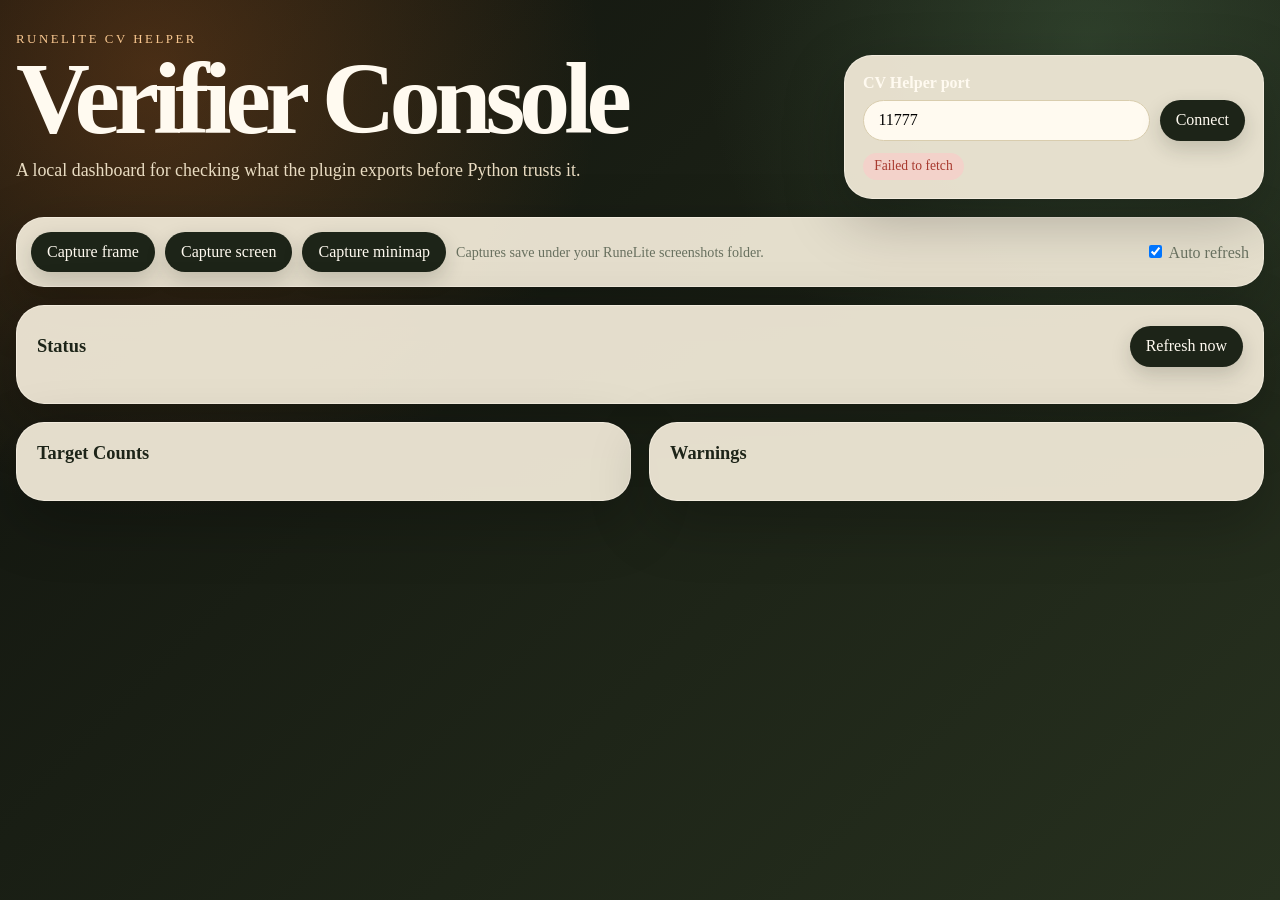
==== tools/cv-helper-verifier/index.html @ 2d1bf14a "Add CV Helper plugin and verifier checkpoint" ====
<!doctype html>
<html lang="en">
<head>
	<meta charset="utf-8">
	<meta name="viewport" content="width=device-width, initial-scale=1">
	<title>CV Helper Verifier</title>
	<link rel="stylesheet" href="./styles.css">
</head>
<body>
	<main class="shell">
		<section class="hero">
			<div>
				<p class="eyebrow">RuneLite CV Helper</p>
				<h1>Verifier Console</h1>
				<p class="lede">A local dashboard for checking what the plugin exports before Python trusts it.</p>
			</div>
			<form id="connection-form" class="connection">
				<label for="port">CV Helper port</label>
				<div class="port-row">
					<input id="port" name="port" inputmode="numeric" value="11777" autocomplete="off">
					<button type="submit">Connect</button>
				</div>
				<p id="connection-status" class="status-pill">Idle</p>
			</form>
		</section>

		<section class="actions">
			<button data-capture="/capture">Capture frame</button>
			<button data-capture="/capture/screen">Capture screen</button>
			<button data-capture="/capture/minimap">Capture minimap</button>
			<span id="capture-status" class="capture-status">Captures save under your RuneLite screenshots folder.</span>
			<label class="auto-refresh">
				<input id="auto-refresh" type="checkbox" checked>
				Auto refresh
			</label>
		</section>

		<section class="grid">
			<article class="card span-2">
				<header>
					<h2>Status</h2>
					<button id="refresh-now">Refresh now</button>
				</header>
				<div id="status-grid" class="stat-grid"></div>
			</article>

			<article class="card">
				<header>
					<h2>Target Counts</h2>
				</header>
				<div id="count-grid" class="count-grid"></div>
			</article>

			<article class="card">
				<header>
					<h2>Warnings</h2>
				</header>
				<ul id="warnings" class="warnings"></ul>
			</article>
		</section>

		<section class="capture-grid" id="capture-grid"></section>

		<section id="surfaces" class="surfaces"></section>
	</main>

	<script src="./app.js"></script>
</body>
</html>
---- tools/cv-helper-verifier/styles.css ----
:root {
	--bg: #10120d;
	--panel: #f2ead8;
	--panel-2: #fffaf0;
	--ink: #1d2418;
	--muted: #68705f;
	--line: #d9cdae;
	--accent: #d86f27;
	--accent-2: #527853;
	--danger: #a83a2f;
	--shadow: 0 20px 60px rgba(0, 0, 0, .25);
}

* {
	box-sizing: border-box;
}

body {
	margin: 0;
	min-height: 100vh;
	background:
		radial-gradient(circle at 12% 8%, rgba(216, 111, 39, .28), transparent 28rem),
		radial-gradient(circle at 85% 5%, rgba(82, 120, 83, .35), transparent 24rem),
		linear-gradient(135deg, #10120d 0%, #27311f 100%);
	color: var(--ink);
	font-family: Georgia, "Times New Roman", serif;
}

button,
input {
	font: inherit;
}

button {
	border: 0;
	border-radius: 999px;
	padding: .7rem 1rem;
	background: var(--ink);
	color: var(--panel-2);
	cursor: pointer;
	box-shadow: 0 8px 20px rgba(29, 36, 24, .18);
}

button:hover {
	background: var(--accent);
}

.shell {
	width: min(1440px, calc(100% - 32px));
	margin: 0 auto;
	padding: 32px 0 56px;
}

.hero {
	display: grid;
	grid-template-columns: 1fr minmax(280px, 420px);
	gap: 24px;
	align-items: end;
	margin-bottom: 18px;
	color: var(--panel-2);
}

.eyebrow {
	margin: 0 0 8px;
	letter-spacing: .2em;
	text-transform: uppercase;
	color: #f8c790;
	font-size: .8rem;
}

h1 {
	margin: 0;
	font-size: clamp(3rem, 8vw, 7rem);
	line-height: .85;
	letter-spacing: -.06em;
}

h2 {
	margin: 0;
	font-size: 1.15rem;
}

.lede {
	max-width: 680px;
	color: #e9dcc2;
	font-size: 1.12rem;
}

.connection,
.actions,
.card,
.surface {
	background: rgba(242, 234, 216, .94);
	border: 1px solid rgba(255, 250, 240, .5);
	border-radius: 28px;
	box-shadow: var(--shadow);
}

.connection {
	padding: 18px;
}

.connection label {
	display: block;
	margin-bottom: 8px;
	font-weight: 700;
}

.port-row {
	display: grid;
	grid-template-columns: 1fr auto;
	gap: 10px;
}

.port-row input {
	width: 100%;
	border: 1px solid var(--line);
	border-radius: 999px;
	padding: .65rem .9rem;
	background: var(--panel-2);
}

.status-pill {
	display: inline-block;
	margin: 12px 0 0;
	padding: .35rem .7rem;
	border-radius: 999px;
	background: #e3d5b8;
	color: var(--muted);
	font-size: .85rem;
}

.status-pill.ok {
	background: #dce9cc;
	color: #2f5e31;
}

.status-pill.bad {
	background: #f3d2ca;
	color: var(--danger);
}

.actions {
	display: flex;
	flex-wrap: wrap;
	gap: 10px;
	align-items: center;
	padding: 14px;
	margin-bottom: 18px;
}

.auto-refresh {
	margin-left: auto;
	color: var(--muted);
}

.capture-status {
	display: flex;
	flex-wrap: wrap;
	gap: 8px 14px;
	color: var(--muted);
	font-size: .88rem;
	overflow-wrap: anywhere;
}

.capture-status span {
	padding: .35rem .55rem;
	border-radius: 999px;
	background: var(--panel-2);
	border: 1px solid var(--line);
}

.grid {
	display: grid;
	grid-template-columns: 1fr 1fr;
	gap: 18px;
	margin-bottom: 18px;
}

.capture-grid {
	display: grid;
	grid-template-columns: repeat(auto-fit, minmax(280px, 1fr));
	gap: 18px;
	margin-bottom: 18px;
}

.capture-preview {
	background: rgba(242, 234, 216, .94);
	border: 1px solid rgba(255, 250, 240, .5);
	border-radius: 28px;
	box-shadow: var(--shadow);
	overflow: hidden;
}

.capture-preview header {
	display: flex;
	justify-content: space-between;
	gap: 12px;
	align-items: center;
	padding: 16px 18px 10px;
}

.capture-preview img {
	display: block;
	width: 100%;
	max-height: 420px;
	object-fit: contain;
	background: #1b2117;
	border-block: 1px solid var(--line);
}

.capture-preview p {
	margin: 0;
	padding: 12px 18px 16px;
	color: var(--muted);
	font-size: .82rem;
	overflow-wrap: anywhere;
}

.span-2 {
	grid-column: span 2;
}

.card {
	padding: 20px;
}

.card header,
.surface header {
	display: flex;
	justify-content: space-between;
	gap: 12px;
	align-items: center;
	margin-bottom: 16px;
}

.stat-grid,
.count-grid {
	display: grid;
	grid-template-columns: repeat(auto-fit, minmax(160px, 1fr));
	gap: 10px;
}

.stat,
.count {
	padding: 12px;
	border: 1px solid var(--line);
	border-radius: 18px;
	background: var(--panel-2);
}

.stat span,
.count span {
	display: block;
	color: var(--muted);
	font-size: .78rem;
	text-transform: uppercase;
	letter-spacing: .08em;
}

.stat strong,
.count strong {
	display: block;
	margin-top: 4px;
	font-size: 1.1rem;
	overflow-wrap: anywhere;
}

.surfaces {
	display: grid;
	gap: 18px;
}

.surface {
	overflow: hidden;
}

.surface header {
	padding: 18px 20px 0;
}

.surface-title {
	display: flex;
	align-items: center;
	gap: 10px;
}

.badge {
	display: inline-flex;
	align-items: center;
	justify-content: center;
	min-width: 2.2rem;
	border-radius: 999px;
	padding: .2rem .55rem;
	background: var(--accent-2);
	color: white;
	font-size: .82rem;
}

.table-wrap {
	overflow: auto;
	max-height: 420px;
}

table {
	width: 100%;
	border-collapse: collapse;
	background: var(--panel-2);
}

th,
td {
	padding: 10px 12px;
	border-top: 1px solid var(--line);
	text-align: left;
	vertical-align: top;
	font-size: .9rem;
}

th {
	position: sticky;
	top: 0;
	background: #eadfca;
	z-index: 1;
	font-size: .78rem;
	text-transform: uppercase;
	letter-spacing: .08em;
}

tr.warn td {
	background: #fff0dd;
}

.warnings {
	margin: 0;
	padding-left: 20px;
	color: var(--danger);
}

.empty {
	padding: 0 20px 20px;
	color: var(--muted);
}

@media (max-width: 860px) {
	.hero,
	.grid {
		grid-template-columns: 1fr;
	}

	.span-2 {
		grid-column: auto;
	}
}
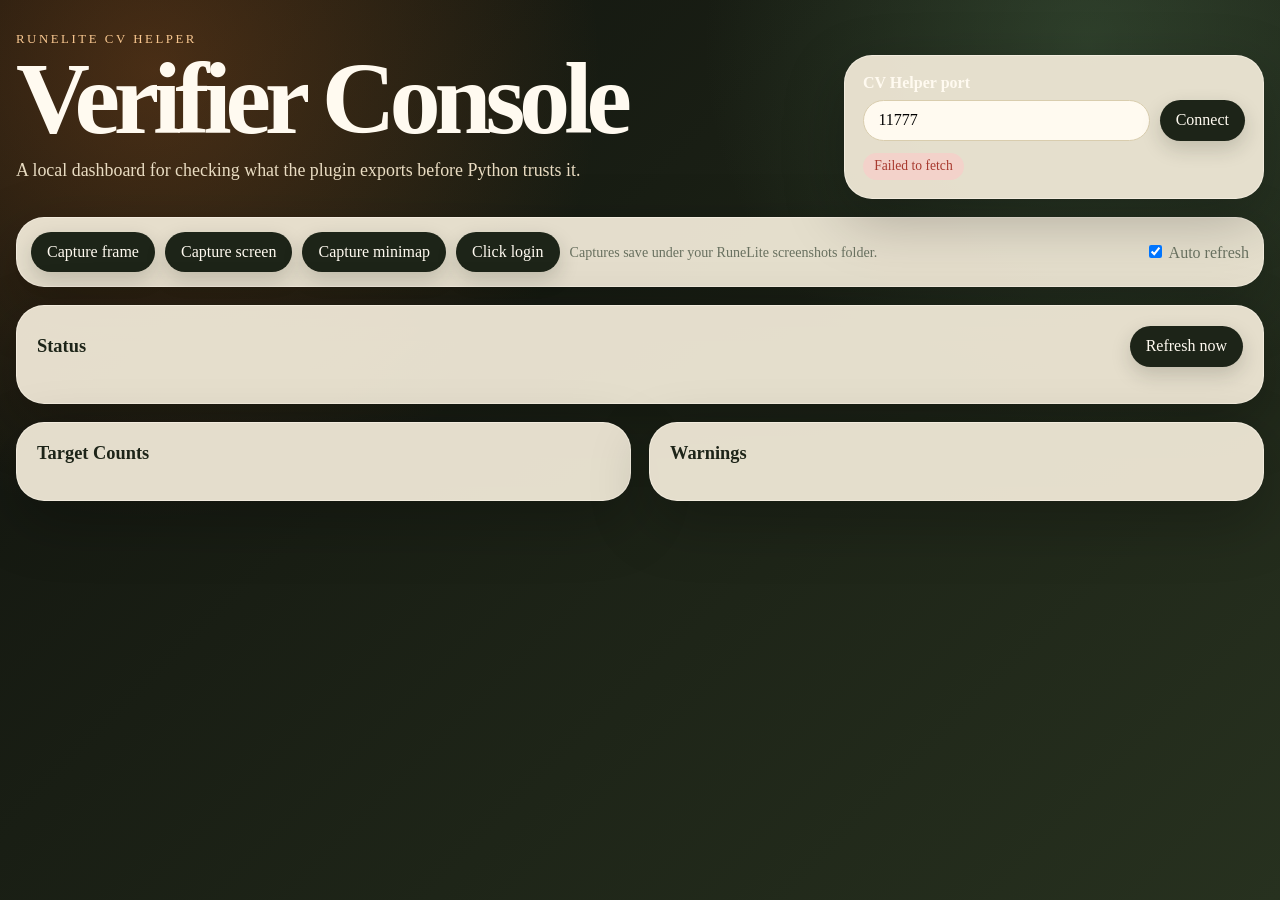
==== commit 1857bf53: "Stabilize CV Helper panel actions" ====
--- a/tools/cv-helper-verifier/index.html
+++ b/tools/cv-helper-verifier/index.html
@@ -28,6 +28,7 @@
 			<button data-capture="/capture">Capture frame</button>
 			<button data-capture="/capture/screen">Capture screen</button>
 			<button data-capture="/capture/minimap">Capture minimap</button>
+			<button id="click-login" type="button">Click login</button>
 			<span id="capture-status" class="capture-status">Captures save under your RuneLite screenshots folder.</span>
 			<label class="auto-refresh">
 				<input id="auto-refresh" type="checkbox" checked>
@@ -61,6 +62,8 @@
 
 		<section class="capture-grid" id="capture-grid"></section>
 
+		<section id="entities" class="surfaces"></section>
+
 		<section id="surfaces" class="surfaces"></section>
 	</main>
 
--- a/tools/cv-helper-verifier/styles.css
+++ b/tools/cv-helper-verifier/styles.css
@@ -241,6 +241,27 @@
 	gap: 10px;
 }
 
+.stat-grid {
+	align-items: stretch;
+}
+
+.status-group {
+	padding: 14px;
+	border: 1px solid var(--line);
+	border-radius: 22px;
+	background: rgba(255, 251, 240, .48);
+}
+
+.status-group h3 {
+	margin: 0 0 10px;
+	font-size: 1rem;
+	text-transform: lowercase;
+}
+
+.status-group-grid {
+	grid-template-columns: repeat(auto-fit, minmax(140px, 1fr));
+}
+
 .stat,
 .count {
 	padding: 12px;
@@ -300,6 +321,22 @@
 .table-wrap {
 	overflow: auto;
 	max-height: 420px;
+}
+
+.entity-nearest {
+	display: flex;
+	flex-wrap: wrap;
+	gap: 8px 12px;
+	margin: 0 20px 16px;
+	padding: 10px 12px;
+	border: 1px solid var(--line);
+	border-radius: 16px;
+	background: var(--panel-2);
+	color: var(--muted);
+}
+
+.entity-nearest strong {
+	color: var(--ink);
 }
 
 table {
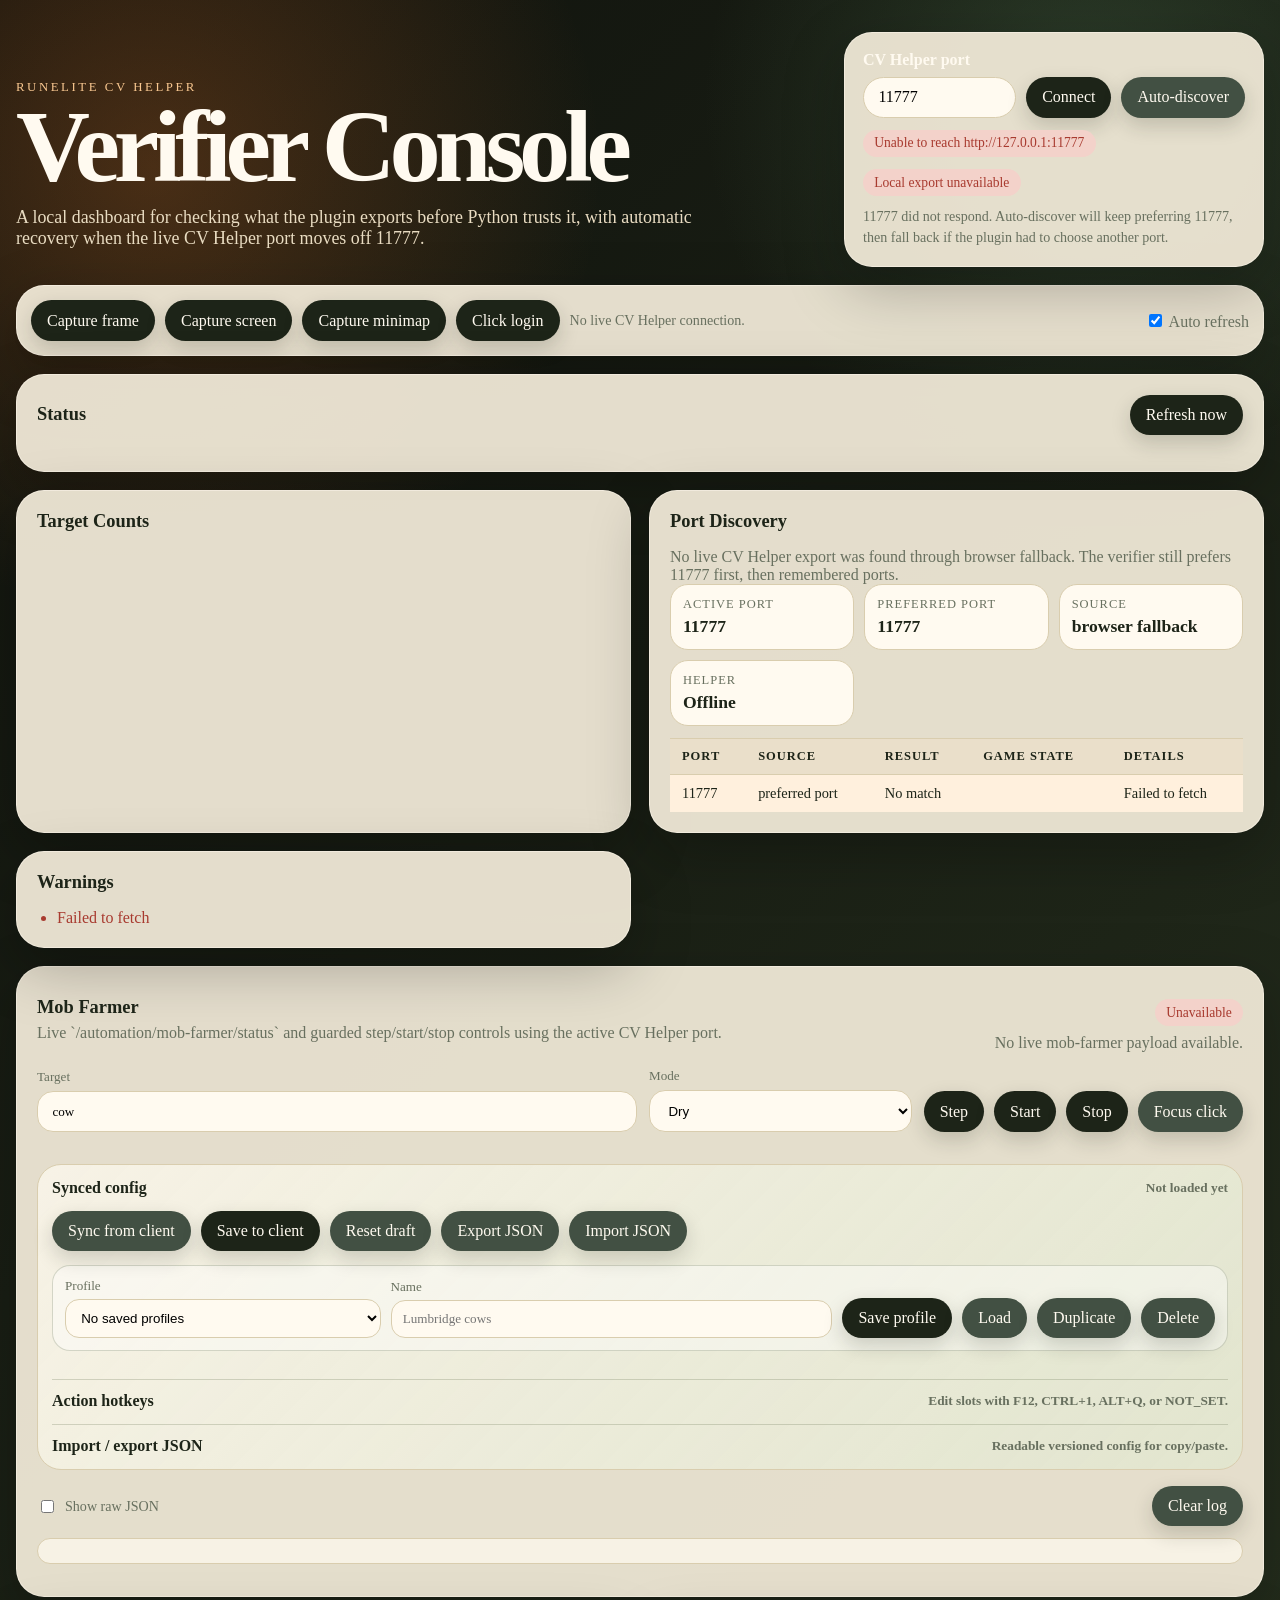
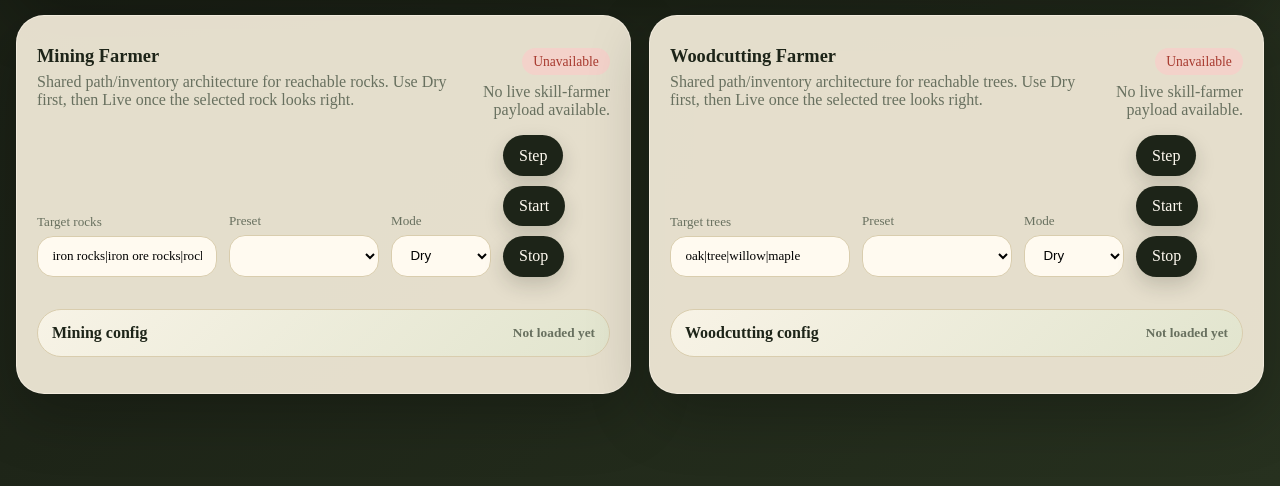
==== commit 17538eb7: "Fix browser config form sync + add missing plugin panel fields THREE FOCUSED FIXES: 1. Browser confi" ====
--- a/tools/cv-helper-verifier/index.html
+++ b/tools/cv-helper-verifier/index.html
@@ -12,15 +12,18 @@
 			<div>
 				<p class="eyebrow">RuneLite CV Helper</p>
 				<h1>Verifier Console</h1>
-				<p class="lede">A local dashboard for checking what the plugin exports before Python trusts it.</p>
+				<p class="lede">A local dashboard for checking what the plugin exports before Python trusts it, with automatic recovery when the live CV Helper port moves off 11777.</p>
 			</div>
 			<form id="connection-form" class="connection">
 				<label for="port">CV Helper port</label>
 				<div class="port-row">
 					<input id="port" name="port" inputmode="numeric" value="11777" autocomplete="off">
 					<button type="submit">Connect</button>
+					<button id="auto-discover" type="button" class="secondary">Auto-discover</button>
 				</div>
 				<p id="connection-status" class="status-pill">Idle</p>
+				<p id="runtime-status" class="status-pill neutral">Waiting for /status</p>
+				<p id="connection-hint" class="connection-hint">The verifier starts from the fixed preferred port and falls back when the live export moves.</p>
 			</form>
 		</section>
 
@@ -54,9 +57,210 @@
 
 			<article class="card">
 				<header>
+					<h2>Port Discovery</h2>
+				</header>
+				<p id="discovery-summary" class="section-lede">The verifier starts at 11777 and falls back if that port is stale.</p>
+				<div id="discovery-grid" class="stat-grid"></div>
+				<div id="discovery-attempts"></div>
+			</article>
+
+			<article class="card">
+				<header>
 					<h2>Warnings</h2>
 				</header>
 				<ul id="warnings" class="warnings"></ul>
+			</article>
+		</section>
+
+		<section class="card mob-farmer-card">
+			<header class="mob-farmer-header">
+				<div>
+					<h2>Mob Farmer</h2>
+					<p class="section-lede">Live `/automation/mob-farmer/status` and guarded step/start/stop controls using the active CV Helper port.</p>
+				</div>
+				<div class="mob-farmer-summary">
+					<span id="mob-farmer-state" class="status-pill">Idle</span>
+					<span id="mob-farmer-decision" class="mob-farmer-decision">No decision yet.</span>
+				</div>
+			</header>
+			<div class="mob-farmer-controls">
+				<label>
+					<span>Target</span>
+					<input id="mob-farmer-target" value="cow" autocomplete="off">
+				</label>
+				<label>
+					<span>Mode</span>
+					<select id="mob-farmer-mode">
+						<option value="false" selected>Dry</option>
+						<option value="true">Live</option>
+					</select>
+				</label>
+				<div class="mob-farmer-buttons">
+					<button id="mob-farmer-step" type="button">Step</button>
+					<button id="mob-farmer-start" type="button">Start</button>
+					<button id="mob-farmer-stop" type="button">Stop</button>
+					<button id="mob-farmer-focus-click" type="button" class="secondary">Focus click</button>
+				</div>
+			</div>
+			<div id="mob-farmer-status-grid" class="stat-grid mob-farmer-grid"></div>
+			<details class="mob-farmer-config-panel" open>
+				<summary>
+					<span>Synced config</span>
+					<small id="mob-farmer-config-status">Not loaded yet</small>
+				</summary>
+				<div class="mob-farmer-config-actions">
+					<button id="mob-farmer-load-config" type="button" class="secondary">Sync from client</button>
+					<button id="mob-farmer-save-config" type="button">Save to client</button>
+					<button id="mob-farmer-reset-draft" type="button" class="secondary">Reset draft</button>
+					<button id="mob-farmer-export-config" type="button" class="secondary">Export JSON</button>
+					<button id="mob-farmer-import-config" type="button" class="secondary">Import JSON</button>
+				</div>
+				<div class="profile-bar">
+					<label>
+						<span>Profile</span>
+						<select id="mob-farmer-profile-select"></select>
+					</label>
+					<label>
+						<span>Name</span>
+						<input id="mob-farmer-profile-name" placeholder="Lumbridge cows">
+					</label>
+					<button id="mob-farmer-profile-save" type="button">Save profile</button>
+					<button id="mob-farmer-profile-load" type="button" class="secondary">Load</button>
+					<button id="mob-farmer-profile-duplicate" type="button" class="secondary">Duplicate</button>
+					<button id="mob-farmer-profile-delete" type="button" class="secondary">Delete</button>
+				</div>
+				<div id="mob-farmer-config-errors" class="config-errors"></div>
+				<div id="mob-farmer-config-form" class="config-grid"></div>
+				<details class="mob-farmer-hotkeys">
+					<summary>
+						<span>Action hotkeys</span>
+						<small>Edit slots with F12, CTRL+1, ALT+Q, or NOT_SET.</small>
+					</summary>
+					<div id="mob-farmer-action-slots" class="action-slot-grid"></div>
+				</details>
+				<details class="mob-farmer-import-export">
+					<summary>
+						<span>Import / export JSON</span>
+						<small>Readable versioned config for copy/paste.</small>
+					</summary>
+					<textarea id="mob-farmer-config-json" spellcheck="false" placeholder="Exported config JSON appears here. Paste JSON here, then Import JSON."></textarea>
+				</details>
+			</details>
+			<div class="mob-farmer-toolbar">
+				<label class="mob-farmer-toggle">
+					<input id="mob-farmer-raw-toggle" type="checkbox">
+					Show raw JSON
+				</label>
+				<button id="mob-farmer-clear-log" type="button" class="secondary">Clear log</button>
+			</div>
+			<div id="mob-farmer-log" class="mob-farmer-log"></div>
+			<pre id="mob-farmer-raw" class="mob-farmer-raw" hidden></pre>
+			<div id="mob-farmer-details" class="mob-farmer-details"></div>
+		</section>
+
+		<section class="skill-farmer-grid">
+			<article class="card skill-farmer-card" data-skill="mining">
+				<header class="mob-farmer-header">
+					<div>
+						<h2>Mining Farmer</h2>
+						<p class="section-lede">Shared path/inventory architecture for reachable rocks. Use Dry first, then Live once the selected rock looks right.</p>
+					</div>
+					<div class="mob-farmer-summary">
+						<span id="mining-farmer-state" class="status-pill">Idle</span>
+						<span id="mining-farmer-decision" class="mob-farmer-decision">No decision yet.</span>
+					</div>
+				</header>
+				<div class="mob-farmer-controls skill-farmer-controls">
+					<label>
+						<span>Target rocks</span>
+						<input id="mining-farmer-target" value="iron rocks|iron ore rocks|rocks" autocomplete="off">
+					</label>
+					<label>
+						<span>Preset</span>
+						<select id="mining-farmer-preset"></select>
+					</label>
+					<label>
+						<span>Mode</span>
+						<select id="mining-farmer-mode">
+							<option value="false" selected>Dry</option>
+							<option value="true">Live</option>
+						</select>
+					</label>
+					<div class="mob-farmer-buttons">
+						<button id="mining-farmer-step" type="button">Step</button>
+						<button id="mining-farmer-start" type="button">Start</button>
+						<button id="mining-farmer-stop" type="button">Stop</button>
+					</div>
+				</div>
+				<div id="mining-farmer-status-grid" class="stat-grid mob-farmer-grid"></div>
+				<details class="mob-farmer-config-panel">
+					<summary>
+						<span>Mining config</span>
+						<small id="mining-farmer-config-status">Not loaded yet</small>
+					</summary>
+					<div class="mob-farmer-config-actions">
+						<button id="mining-farmer-load-config" type="button" class="secondary">Sync from client</button>
+						<button id="mining-farmer-save-config" type="button">Save to client</button>
+						<button id="mining-farmer-export-config" type="button" class="secondary">Export JSON</button>
+						<button id="mining-farmer-import-config" type="button" class="secondary">Import JSON</button>
+					</div>
+					<div id="mining-farmer-config-errors" class="config-errors"></div>
+					<div id="mining-farmer-config-form" class="config-grid"></div>
+					<textarea id="mining-farmer-config-json" spellcheck="false" placeholder="Mining farmer JSON import/export appears here."></textarea>
+				</details>
+				<div id="mining-farmer-details" class="mob-farmer-details"></div>
+			</article>
+
+			<article class="card skill-farmer-card" data-skill="woodcutting">
+				<header class="mob-farmer-header">
+					<div>
+						<h2>Woodcutting Farmer</h2>
+						<p class="section-lede">Shared path/inventory architecture for reachable trees. Use Dry first, then Live once the selected tree looks right.</p>
+					</div>
+					<div class="mob-farmer-summary">
+						<span id="woodcutting-farmer-state" class="status-pill">Idle</span>
+						<span id="woodcutting-farmer-decision" class="mob-farmer-decision">No decision yet.</span>
+					</div>
+				</header>
+				<div class="mob-farmer-controls skill-farmer-controls">
+					<label>
+						<span>Target trees</span>
+						<input id="woodcutting-farmer-target" value="oak|tree|willow|maple" autocomplete="off">
+					</label>
+					<label>
+						<span>Preset</span>
+						<select id="woodcutting-farmer-preset"></select>
+					</label>
+					<label>
+						<span>Mode</span>
+						<select id="woodcutting-farmer-mode">
+							<option value="false" selected>Dry</option>
+							<option value="true">Live</option>
+						</select>
+					</label>
+					<div class="mob-farmer-buttons">
+						<button id="woodcutting-farmer-step" type="button">Step</button>
+						<button id="woodcutting-farmer-start" type="button">Start</button>
+						<button id="woodcutting-farmer-stop" type="button">Stop</button>
+					</div>
+				</div>
+				<div id="woodcutting-farmer-status-grid" class="stat-grid mob-farmer-grid"></div>
+				<details class="mob-farmer-config-panel">
+					<summary>
+						<span>Woodcutting config</span>
+						<small id="woodcutting-farmer-config-status">Not loaded yet</small>
+					</summary>
+					<div class="mob-farmer-config-actions">
+						<button id="woodcutting-farmer-load-config" type="button" class="secondary">Sync from client</button>
+						<button id="woodcutting-farmer-save-config" type="button">Save to client</button>
+						<button id="woodcutting-farmer-export-config" type="button" class="secondary">Export JSON</button>
+						<button id="woodcutting-farmer-import-config" type="button" class="secondary">Import JSON</button>
+					</div>
+					<div id="woodcutting-farmer-config-errors" class="config-errors"></div>
+					<div id="woodcutting-farmer-config-form" class="config-grid"></div>
+					<textarea id="woodcutting-farmer-config-json" spellcheck="false" placeholder="Woodcutting farmer JSON import/export appears here."></textarea>
+				</details>
+				<div id="woodcutting-farmer-details" class="mob-farmer-details"></div>
 			</article>
 		</section>
 
--- a/tools/cv-helper-verifier/styles.css
+++ b/tools/cv-helper-verifier/styles.css
@@ -108,7 +108,7 @@
 
 .port-row {
 	display: grid;
-	grid-template-columns: 1fr auto;
+	grid-template-columns: 1fr auto auto;
 	gap: 10px;
 }
 
@@ -135,9 +135,26 @@
 	color: #2f5e31;
 }
 
+.status-pill.warn {
+	background: #f5e7bc;
+	color: #8a5c16;
+}
+
+.status-pill.neutral {
+	background: #e3d5b8;
+	color: var(--muted);
+}
+
 .status-pill.bad {
 	background: #f3d2ca;
 	color: var(--danger);
+}
+
+.connection-hint {
+	margin: 10px 0 0;
+	color: var(--muted);
+	font-size: .88rem;
+	line-height: 1.5;
 }
 
 .actions {
@@ -294,6 +311,403 @@
 
 .surface {
 	overflow: hidden;
+}
+
+.mob-farmer-card {
+	margin-bottom: 18px;
+}
+
+.skill-farmer-grid {
+	display: grid;
+	grid-template-columns: repeat(auto-fit, minmax(360px, 1fr));
+	gap: 18px;
+	margin-bottom: 18px;
+}
+
+.skill-farmer-card {
+	overflow: hidden;
+}
+
+#discovery-grid {
+	margin-bottom: 12px;
+}
+
+#discovery-attempts .table-wrap {
+	max-height: 280px;
+}
+
+.mob-farmer-header {
+	display: flex;
+	justify-content: space-between;
+	gap: 18px;
+	align-items: flex-start;
+	margin-bottom: 16px;
+}
+
+.section-lede {
+	margin: 6px 0 0;
+	color: var(--muted);
+}
+
+.mob-farmer-summary {
+	display: flex;
+	flex-direction: column;
+	align-items: flex-end;
+	gap: 8px;
+}
+
+.mob-farmer-decision {
+	max-width: 44rem;
+	color: var(--muted);
+	text-align: right;
+}
+
+.mob-farmer-controls {
+	display: grid;
+	grid-template-columns: minmax(180px, 1.6fr) minmax(140px, .7fr) auto;
+	gap: 12px;
+	align-items: end;
+	margin-bottom: 16px;
+}
+
+.skill-farmer-controls {
+	grid-template-columns: minmax(180px, 1.4fr) minmax(150px, 1fr) minmax(100px, .6fr) auto;
+}
+
+.mob-farmer-controls label {
+	display: grid;
+	gap: 6px;
+	font-size: .82rem;
+	color: var(--muted);
+}
+
+.mob-farmer-controls input,
+.mob-farmer-controls select {
+	width: 100%;
+	border: 1px solid var(--line);
+	border-radius: 16px;
+	padding: .7rem .9rem;
+	background: var(--panel-2);
+}
+
+.mob-farmer-buttons {
+	display: flex;
+	flex-wrap: wrap;
+	gap: 10px;
+}
+
+.mob-farmer-grid {
+	margin-bottom: 16px;
+}
+
+.mob-farmer-config-panel {
+	margin: 0 0 16px;
+	padding: 14px;
+	border: 1px solid var(--line);
+	border-radius: 24px;
+	background: linear-gradient(135deg, rgba(255, 251, 240, .72), rgba(223, 234, 208, .56));
+}
+
+.mob-farmer-config-panel summary,
+.mob-farmer-hotkeys summary,
+.mob-farmer-import-export summary {
+	display: flex;
+	align-items: center;
+	justify-content: space-between;
+	gap: 12px;
+	cursor: pointer;
+	color: var(--ink);
+	font-weight: 800;
+}
+
+.mob-farmer-config-panel summary small,
+.mob-farmer-hotkeys summary small,
+.mob-farmer-import-export summary small {
+	color: var(--muted);
+	font-weight: 600;
+}
+
+.mob-farmer-config-actions {
+	display: flex;
+	flex-wrap: wrap;
+	gap: 10px;
+	margin: 14px 0;
+}
+
+.profile-bar {
+	display: grid;
+	grid-template-columns: minmax(160px, 1fr) minmax(180px, 1.4fr) repeat(4, auto);
+	gap: 10px;
+	align-items: end;
+	margin: 0 0 14px;
+	padding: 12px;
+	border: 1px solid rgba(112, 122, 92, .28);
+	border-radius: 18px;
+	background: rgba(255, 255, 255, .42);
+}
+
+.profile-bar label {
+	display: grid;
+	gap: 5px;
+	color: var(--muted);
+	font-size: .82rem;
+}
+
+.profile-bar input,
+.profile-bar select {
+	width: 100%;
+	border: 1px solid var(--line);
+	border-radius: 14px;
+	padding: .62rem .7rem;
+	background: var(--panel-2);
+}
+
+.config-errors {
+	display: none;
+	margin: 0 0 12px;
+	padding: 10px 12px;
+	border: 1px solid #c25743;
+	border-radius: 16px;
+	background: #fff0ec;
+	color: #8c2c1d;
+	font-size: .88rem;
+}
+
+.config-errors.visible {
+	display: block;
+}
+
+.config-grid {
+	display: grid;
+	grid-template-columns: repeat(auto-fit, minmax(220px, 1fr));
+	gap: 12px;
+}
+
+.config-field {
+	display: grid;
+	gap: 6px;
+	padding: 10px;
+	border: 1px solid rgba(112, 122, 92, .28);
+	border-radius: 18px;
+	background: rgba(255, 255, 255, .46);
+}
+
+.config-field label {
+	display: flex;
+	align-items: center;
+	justify-content: space-between;
+	gap: 8px;
+	color: var(--ink);
+	font-weight: 800;
+	font-size: .88rem;
+}
+
+.config-field small {
+	color: var(--muted);
+	line-height: 1.35;
+}
+
+.config-field input,
+.config-field select,
+.config-field textarea,
+.action-slot-card input,
+.action-slot-card select,
+.mob-farmer-import-export textarea,
+.skill-farmer-card textarea {
+	width: 100%;
+	border: 1px solid var(--line);
+	border-radius: 14px;
+	padding: .62rem .7rem;
+	background: var(--panel-2);
+	font: inherit;
+}
+
+.config-field textarea {
+	min-height: 84px;
+	resize: vertical;
+}
+
+.config-field.checkbox-field {
+	grid-template-columns: auto 1fr;
+	align-items: center;
+}
+
+.config-field.checkbox-field label,
+.config-field.checkbox-field small {
+	grid-column: 2;
+}
+
+.config-field.checkbox-field input {
+	grid-row: 1 / span 2;
+	width: auto;
+	transform: scale(1.15);
+}
+
+.mob-farmer-hotkeys,
+.mob-farmer-import-export {
+	margin-top: 14px;
+	padding-top: 12px;
+	border-top: 1px solid rgba(112, 122, 92, .28);
+}
+
+.action-slot-grid {
+	display: grid;
+	grid-template-columns: repeat(auto-fit, minmax(260px, 1fr));
+	gap: 12px;
+	margin-top: 12px;
+	max-height: 520px;
+	overflow: auto;
+	padding-right: 4px;
+}
+
+.action-slot-card {
+	display: grid;
+	gap: 8px;
+	padding: 12px;
+	border: 1px solid rgba(112, 122, 92, .28);
+	border-radius: 18px;
+	background: rgba(255, 255, 255, .5);
+}
+
+.action-slot-card header {
+	display: flex;
+	align-items: center;
+	justify-content: space-between;
+	gap: 8px;
+}
+
+.action-slot-card h4 {
+	margin: 0;
+	font-size: .92rem;
+}
+
+.action-slot-card .slot-row {
+	display: grid;
+	grid-template-columns: 92px 1fr;
+	align-items: center;
+	gap: 8px;
+	font-size: .82rem;
+	color: var(--muted);
+}
+
+.mob-farmer-import-export textarea,
+.skill-farmer-card textarea {
+	min-height: 220px;
+	margin-top: 12px;
+	font-family: "Cascadia Code", "SFMono-Regular", monospace;
+	font-size: .82rem;
+	resize: vertical;
+}
+
+.mob-farmer-toolbar {
+	display: flex;
+	flex-wrap: wrap;
+	gap: 12px;
+	align-items: center;
+	justify-content: space-between;
+	margin-bottom: 12px;
+}
+
+.mob-farmer-toggle {
+	display: inline-flex;
+	align-items: center;
+	gap: 8px;
+	color: var(--muted);
+	font-size: .88rem;
+}
+
+.secondary {
+	background: #425043;
+}
+
+.secondary:hover {
+	background: #627963;
+}
+
+.mob-farmer-log {
+	margin-bottom: 12px;
+	padding: 12px 14px;
+	border: 1px solid var(--line);
+	border-radius: 18px;
+	background: rgba(255, 251, 240, .7);
+}
+
+.mob-farmer-log .compact-list {
+	display: grid;
+	gap: 6px;
+}
+
+.mob-farmer-raw {
+	margin: 0 0 12px;
+	padding: 14px;
+	border-radius: 18px;
+	border: 1px solid var(--line);
+	background: #1b2117;
+	color: #e6efda;
+	max-height: 360px;
+	overflow: auto;
+	font-size: .82rem;
+	line-height: 1.45;
+}
+
+.mob-farmer-details {
+	display: grid;
+	grid-template-columns: repeat(auto-fit, minmax(240px, 1fr));
+	gap: 12px;
+}
+
+.mob-farmer-block {
+	padding: 14px;
+	border: 1px solid var(--line);
+	border-radius: 22px;
+	background: rgba(255, 251, 240, .48);
+}
+
+.mob-farmer-block.wide-block {
+	grid-column: 1 / -1;
+}
+
+.compact-table {
+	max-height: 360px;
+}
+
+.compact-table td,
+.compact-table th {
+	font-size: .78rem;
+	padding: 8px;
+}
+
+.mob-farmer-block header {
+	display: flex;
+	flex-direction: column;
+	align-items: flex-start;
+	gap: 2px;
+	margin-bottom: 10px;
+}
+
+.mob-farmer-block h3 {
+	margin: 0;
+	font-size: 1rem;
+	text-transform: lowercase;
+}
+
+.mob-farmer-block pre {
+	margin: 0;
+	white-space: pre-wrap;
+	word-break: break-word;
+	font: inherit;
+	color: var(--ink);
+}
+
+.compact-list {
+	margin: 0;
+	padding-left: 18px;
+	color: var(--ink);
+}
+
+.empty.compact {
+	padding: 0;
+	margin: 0;
 }
 
 .surface header {
@@ -368,6 +782,20 @@
 	background: #fff0dd;
 }
 
+.port-chip {
+	border: 1px solid var(--line);
+	border-radius: 999px;
+	padding: .32rem .62rem;
+	background: #eef5e4;
+	color: var(--ink);
+	font-weight: 800;
+	cursor: pointer;
+}
+
+.port-chip:hover {
+	background: #d9eac8;
+}
+
 .warnings {
 	margin: 0;
 	padding-left: 20px;
@@ -388,4 +816,28 @@
 	.span-2 {
 		grid-column: auto;
 	}
-}
+
+	.mob-farmer-header,
+	.mob-farmer-controls,
+	.skill-farmer-controls {
+		display: grid;
+		grid-template-columns: 1fr;
+	}
+
+	.mob-farmer-summary {
+		align-items: flex-start;
+	}
+
+	.mob-farmer-decision {
+		text-align: left;
+	}
+
+	.mob-farmer-toolbar {
+		align-items: flex-start;
+		justify-content: flex-start;
+	}
+
+	.profile-bar {
+		grid-template-columns: 1fr;
+	}
+}
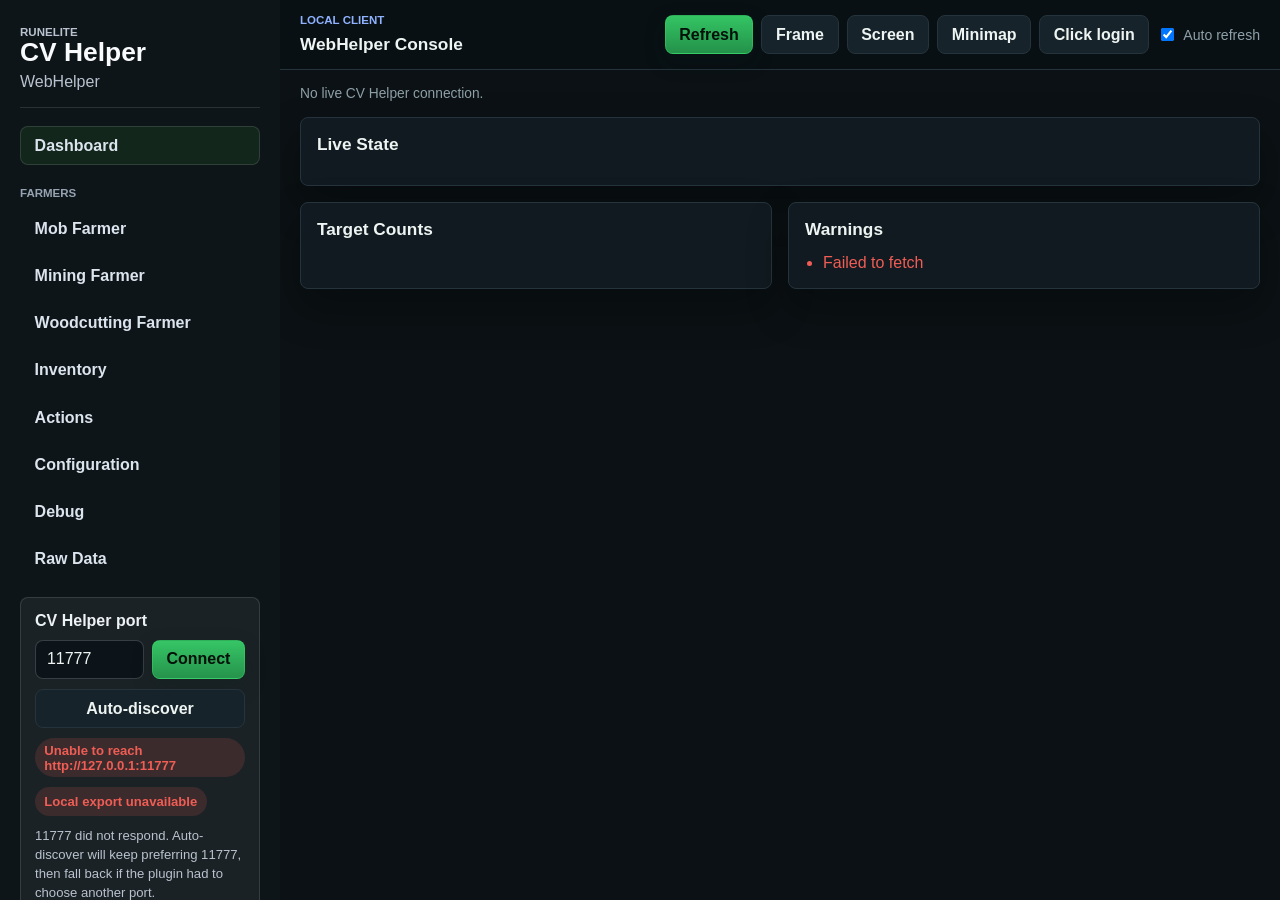
==== commit 44162860: "Update CV Helper plugin and verifier with latest features - CvHelperConfig: Add mob-farmer, mining, " ====
--- a/tools/cv-helper-verifier/index.html
+++ b/tools/cv-helper-verifier/index.html
@@ -3,273 +3,344 @@
 <head>
 	<meta charset="utf-8">
 	<meta name="viewport" content="width=device-width, initial-scale=1">
-	<title>CV Helper Verifier</title>
+	<title>CV Helper WebHelper</title>
 	<link rel="stylesheet" href="./styles.css">
 </head>
 <body>
-	<main class="shell">
-		<section class="hero">
-			<div>
-				<p class="eyebrow">RuneLite CV Helper</p>
-				<h1>Verifier Console</h1>
-				<p class="lede">A local dashboard for checking what the plugin exports before Python trusts it, with automatic recovery when the live CV Helper port moves off 11777.</p>
+	<div class="app-shell">
+		<aside class="sidebar">
+			<div class="brand">
+				<p class="eyebrow">RuneLite</p>
+				<h1>CV Helper</h1>
+				<p>WebHelper</p>
 			</div>
+
+			<nav class="nav-menu" aria-label="WebHelper sections">
+				<button class="nav-item active" type="button" data-view="dashboard-view">Dashboard</button>
+				<p class="nav-label">Farmers</p>
+				<button class="nav-item" type="button" data-view="farmers-view" data-farmer-target="mob">Mob Farmer</button>
+				<button class="nav-item" type="button" data-view="farmers-view" data-farmer-target="mining">Mining Farmer</button>
+				<button class="nav-item" type="button" data-view="farmers-view" data-farmer-target="woodcutting">Woodcutting Farmer</button>
+				<button class="nav-item" type="button" data-view="inventory-view">Inventory</button>
+				<button class="nav-item" type="button" data-view="actions-view">Actions</button>
+				<button class="nav-item" type="button" data-view="configuration-view">Configuration</button>
+				<button class="nav-item" type="button" data-view="debug-view">Debug</button>
+				<button class="nav-item" type="button" data-view="raw-view">Raw Data</button>
+			</nav>
+
 			<form id="connection-form" class="connection">
 				<label for="port">CV Helper port</label>
 				<div class="port-row">
 					<input id="port" name="port" inputmode="numeric" value="11777" autocomplete="off">
 					<button type="submit">Connect</button>
-					<button id="auto-discover" type="button" class="secondary">Auto-discover</button>
-				</div>
-				<p id="connection-status" class="status-pill">Idle</p>
+				</div>
+				<button id="auto-discover" type="button" class="secondary wide">Auto-discover</button>
+				<p id="connection-status" class="status-pill neutral">Idle</p>
 				<p id="runtime-status" class="status-pill neutral">Waiting for /status</p>
 				<p id="connection-hint" class="connection-hint">The verifier starts from the fixed preferred port and falls back when the live export moves.</p>
 			</form>
-		</section>
-
-		<section class="actions">
-			<button data-capture="/capture">Capture frame</button>
-			<button data-capture="/capture/screen">Capture screen</button>
-			<button data-capture="/capture/minimap">Capture minimap</button>
-			<button id="click-login" type="button">Click login</button>
-			<span id="capture-status" class="capture-status">Captures save under your RuneLite screenshots folder.</span>
-			<label class="auto-refresh">
-				<input id="auto-refresh" type="checkbox" checked>
-				Auto refresh
-			</label>
-		</section>
-
-		<section class="grid">
-			<article class="card span-2">
-				<header>
-					<h2>Status</h2>
-					<button id="refresh-now">Refresh now</button>
-				</header>
-				<div id="status-grid" class="stat-grid"></div>
-			</article>
-
-			<article class="card">
-				<header>
-					<h2>Target Counts</h2>
-				</header>
-				<div id="count-grid" class="count-grid"></div>
-			</article>
-
-			<article class="card">
-				<header>
-					<h2>Port Discovery</h2>
-				</header>
-				<p id="discovery-summary" class="section-lede">The verifier starts at 11777 and falls back if that port is stale.</p>
-				<div id="discovery-grid" class="stat-grid"></div>
-				<div id="discovery-attempts"></div>
-			</article>
-
-			<article class="card">
-				<header>
-					<h2>Warnings</h2>
-				</header>
-				<ul id="warnings" class="warnings"></ul>
-			</article>
-		</section>
-
-		<section class="card mob-farmer-card">
-			<header class="mob-farmer-header">
+		</aside>
+
+		<main class="workspace">
+			<header class="topbar">
 				<div>
-					<h2>Mob Farmer</h2>
-					<p class="section-lede">Live `/automation/mob-farmer/status` and guarded step/start/stop controls using the active CV Helper port.</p>
-				</div>
-				<div class="mob-farmer-summary">
-					<span id="mob-farmer-state" class="status-pill">Idle</span>
-					<span id="mob-farmer-decision" class="mob-farmer-decision">No decision yet.</span>
+					<p class="section-kicker">Local client</p>
+					<h2>WebHelper Console</h2>
+				</div>
+				<div class="topbar-actions">
+					<button id="refresh-now" type="button">Refresh</button>
+					<button data-capture="/capture" type="button" class="secondary">Frame</button>
+					<button data-capture="/capture/screen" type="button" class="secondary">Screen</button>
+					<button data-capture="/capture/minimap" type="button" class="secondary">Minimap</button>
+					<button id="click-login" type="button" class="secondary">Click login</button>
+					<label class="auto-refresh">
+						<input id="auto-refresh" type="checkbox" checked>
+						Auto refresh
+					</label>
 				</div>
 			</header>
-			<div class="mob-farmer-controls">
-				<label>
-					<span>Target</span>
-					<input id="mob-farmer-target" value="cow" autocomplete="off">
-				</label>
-				<label>
-					<span>Mode</span>
-					<select id="mob-farmer-mode">
-						<option value="false" selected>Dry</option>
-						<option value="true">Live</option>
-					</select>
-				</label>
-				<div class="mob-farmer-buttons">
-					<button id="mob-farmer-step" type="button">Step</button>
-					<button id="mob-farmer-start" type="button">Start</button>
-					<button id="mob-farmer-stop" type="button">Stop</button>
-					<button id="mob-farmer-focus-click" type="button" class="secondary">Focus click</button>
-				</div>
-			</div>
-			<div id="mob-farmer-status-grid" class="stat-grid mob-farmer-grid"></div>
-			<details class="mob-farmer-config-panel" open>
-				<summary>
-					<span>Synced config</span>
-					<small id="mob-farmer-config-status">Not loaded yet</small>
-				</summary>
-				<div class="mob-farmer-config-actions">
-					<button id="mob-farmer-load-config" type="button" class="secondary">Sync from client</button>
-					<button id="mob-farmer-save-config" type="button">Save to client</button>
-					<button id="mob-farmer-reset-draft" type="button" class="secondary">Reset draft</button>
-					<button id="mob-farmer-export-config" type="button" class="secondary">Export JSON</button>
-					<button id="mob-farmer-import-config" type="button" class="secondary">Import JSON</button>
-				</div>
-				<div class="profile-bar">
-					<label>
-						<span>Profile</span>
-						<select id="mob-farmer-profile-select"></select>
-					</label>
-					<label>
-						<span>Name</span>
-						<input id="mob-farmer-profile-name" placeholder="Lumbridge cows">
-					</label>
-					<button id="mob-farmer-profile-save" type="button">Save profile</button>
-					<button id="mob-farmer-profile-load" type="button" class="secondary">Load</button>
-					<button id="mob-farmer-profile-duplicate" type="button" class="secondary">Duplicate</button>
-					<button id="mob-farmer-profile-delete" type="button" class="secondary">Delete</button>
-				</div>
-				<div id="mob-farmer-config-errors" class="config-errors"></div>
-				<div id="mob-farmer-config-form" class="config-grid"></div>
-				<details class="mob-farmer-hotkeys">
-					<summary>
-						<span>Action hotkeys</span>
-						<small>Edit slots with F12, CTRL+1, ALT+Q, or NOT_SET.</small>
-					</summary>
-					<div id="mob-farmer-action-slots" class="action-slot-grid"></div>
-				</details>
-				<details class="mob-farmer-import-export">
-					<summary>
-						<span>Import / export JSON</span>
-						<small>Readable versioned config for copy/paste.</small>
-					</summary>
-					<textarea id="mob-farmer-config-json" spellcheck="false" placeholder="Exported config JSON appears here. Paste JSON here, then Import JSON."></textarea>
-				</details>
-			</details>
-			<div class="mob-farmer-toolbar">
-				<label class="mob-farmer-toggle">
-					<input id="mob-farmer-raw-toggle" type="checkbox">
-					Show raw JSON
-				</label>
-				<button id="mob-farmer-clear-log" type="button" class="secondary">Clear log</button>
-			</div>
-			<div id="mob-farmer-log" class="mob-farmer-log"></div>
-			<pre id="mob-farmer-raw" class="mob-farmer-raw" hidden></pre>
-			<div id="mob-farmer-details" class="mob-farmer-details"></div>
-		</section>
-
-		<section class="skill-farmer-grid">
-			<article class="card skill-farmer-card" data-skill="mining">
-				<header class="mob-farmer-header">
-					<div>
-						<h2>Mining Farmer</h2>
-						<p class="section-lede">Shared path/inventory architecture for reachable rocks. Use Dry first, then Live once the selected rock looks right.</p>
-					</div>
-					<div class="mob-farmer-summary">
-						<span id="mining-farmer-state" class="status-pill">Idle</span>
-						<span id="mining-farmer-decision" class="mob-farmer-decision">No decision yet.</span>
-					</div>
-				</header>
-				<div class="mob-farmer-controls skill-farmer-controls">
-					<label>
-						<span>Target rocks</span>
-						<input id="mining-farmer-target" value="iron rocks|iron ore rocks|rocks" autocomplete="off">
-					</label>
-					<label>
-						<span>Preset</span>
-						<select id="mining-farmer-preset"></select>
-					</label>
-					<label>
-						<span>Mode</span>
-						<select id="mining-farmer-mode">
-							<option value="false" selected>Dry</option>
-							<option value="true">Live</option>
-						</select>
-					</label>
-					<div class="mob-farmer-buttons">
-						<button id="mining-farmer-step" type="button">Step</button>
-						<button id="mining-farmer-start" type="button">Start</button>
-						<button id="mining-farmer-stop" type="button">Stop</button>
-					</div>
-				</div>
-				<div id="mining-farmer-status-grid" class="stat-grid mob-farmer-grid"></div>
-				<details class="mob-farmer-config-panel">
-					<summary>
-						<span>Mining config</span>
-						<small id="mining-farmer-config-status">Not loaded yet</small>
-					</summary>
-					<div class="mob-farmer-config-actions">
-						<button id="mining-farmer-load-config" type="button" class="secondary">Sync from client</button>
-						<button id="mining-farmer-save-config" type="button">Save to client</button>
-						<button id="mining-farmer-export-config" type="button" class="secondary">Export JSON</button>
-						<button id="mining-farmer-import-config" type="button" class="secondary">Import JSON</button>
-					</div>
-					<div id="mining-farmer-config-errors" class="config-errors"></div>
-					<div id="mining-farmer-config-form" class="config-grid"></div>
-					<textarea id="mining-farmer-config-json" spellcheck="false" placeholder="Mining farmer JSON import/export appears here."></textarea>
-				</details>
-				<div id="mining-farmer-details" class="mob-farmer-details"></div>
-			</article>
-
-			<article class="card skill-farmer-card" data-skill="woodcutting">
-				<header class="mob-farmer-header">
-					<div>
-						<h2>Woodcutting Farmer</h2>
-						<p class="section-lede">Shared path/inventory architecture for reachable trees. Use Dry first, then Live once the selected tree looks right.</p>
-					</div>
-					<div class="mob-farmer-summary">
-						<span id="woodcutting-farmer-state" class="status-pill">Idle</span>
-						<span id="woodcutting-farmer-decision" class="mob-farmer-decision">No decision yet.</span>
-					</div>
-				</header>
-				<div class="mob-farmer-controls skill-farmer-controls">
-					<label>
-						<span>Target trees</span>
-						<input id="woodcutting-farmer-target" value="oak|tree|willow|maple" autocomplete="off">
-					</label>
-					<label>
-						<span>Preset</span>
-						<select id="woodcutting-farmer-preset"></select>
-					</label>
-					<label>
-						<span>Mode</span>
-						<select id="woodcutting-farmer-mode">
-							<option value="false" selected>Dry</option>
-							<option value="true">Live</option>
-						</select>
-					</label>
-					<div class="mob-farmer-buttons">
-						<button id="woodcutting-farmer-step" type="button">Step</button>
-						<button id="woodcutting-farmer-start" type="button">Start</button>
-						<button id="woodcutting-farmer-stop" type="button">Stop</button>
-					</div>
-				</div>
-				<div id="woodcutting-farmer-status-grid" class="stat-grid mob-farmer-grid"></div>
-				<details class="mob-farmer-config-panel">
-					<summary>
-						<span>Woodcutting config</span>
-						<small id="woodcutting-farmer-config-status">Not loaded yet</small>
-					</summary>
-					<div class="mob-farmer-config-actions">
-						<button id="woodcutting-farmer-load-config" type="button" class="secondary">Sync from client</button>
-						<button id="woodcutting-farmer-save-config" type="button">Save to client</button>
-						<button id="woodcutting-farmer-export-config" type="button" class="secondary">Export JSON</button>
-						<button id="woodcutting-farmer-import-config" type="button" class="secondary">Import JSON</button>
-					</div>
-					<div id="woodcutting-farmer-config-errors" class="config-errors"></div>
-					<div id="woodcutting-farmer-config-form" class="config-grid"></div>
-					<textarea id="woodcutting-farmer-config-json" spellcheck="false" placeholder="Woodcutting farmer JSON import/export appears here."></textarea>
-				</details>
-				<div id="woodcutting-farmer-details" class="mob-farmer-details"></div>
-			</article>
-		</section>
-
-		<section class="capture-grid" id="capture-grid"></section>
-
-		<section id="entities" class="surfaces"></section>
-
-		<section id="surfaces" class="surfaces"></section>
-	</main>
+
+			<p id="capture-status" class="capture-status">Captures save under your RuneLite screenshots folder.</p>
+
+			<section id="dashboard-view" class="view active" data-view-panel>
+				<div class="grid">
+					<article class="card span-2">
+						<header>
+							<h2>Live State</h2>
+						</header>
+						<div id="status-grid" class="stat-grid"></div>
+					</article>
+
+					<article class="card">
+						<header>
+							<h2>Target Counts</h2>
+						</header>
+						<div id="count-grid" class="count-grid"></div>
+					</article>
+
+					<article class="card">
+						<header>
+							<h2>Warnings</h2>
+						</header>
+						<ul id="warnings" class="warnings"></ul>
+					</article>
+				</div>
+				<section class="capture-grid" id="capture-grid"></section>
+			</section>
+
+			<section id="farmers-view" class="view" data-view-panel>
+				<div class="section-tabs" role="tablist" aria-label="Farmer modules">
+					<button class="tab active" type="button" data-farmer-tab="mob">Mob Farmer</button>
+					<button class="tab" type="button" data-farmer-tab="mining">Mining Farmer</button>
+					<button class="tab" type="button" data-farmer-tab="woodcutting">Woodcutting Farmer</button>
+				</div>
+
+				<section class="farmer-panel active" data-farmer-panel="mob">
+					<article class="card mob-farmer-card">
+						<header class="mob-farmer-header">
+							<div>
+								<h2>Mob Farmer</h2>
+								<p class="section-lede">Live `/automation/mob-farmer/status` with guarded step/start/stop controls.</p>
+							</div>
+							<div class="mob-farmer-summary">
+								<span id="mob-farmer-state" class="status-pill neutral">Idle</span>
+								<span id="mob-farmer-decision" class="mob-farmer-decision">No decision yet.</span>
+							</div>
+						</header>
+						<div class="mob-farmer-controls">
+							<label>
+								<span>Target</span>
+								<input id="mob-farmer-target" value="cow" autocomplete="off">
+							</label>
+							<label>
+								<span>Mode</span>
+								<select id="mob-farmer-mode">
+									<option value="false" selected>Dry</option>
+									<option value="true">Live</option>
+								</select>
+							</label>
+							<div class="mob-farmer-buttons">
+								<button id="mob-farmer-step" type="button">Step</button>
+								<button id="mob-farmer-start" type="button">Start</button>
+								<button id="mob-farmer-stop" type="button">Stop</button>
+								<button id="mob-farmer-focus-click" type="button" class="secondary">Focus click</button>
+							</div>
+						</div>
+						<div id="mob-farmer-status-grid" class="stat-grid mob-farmer-grid"></div>
+						<div id="mob-farmer-details" class="mob-farmer-details"></div>
+					</article>
+				</section>
+
+				<section class="farmer-panel" data-farmer-panel="mining">
+					<article class="card skill-farmer-card" data-skill="mining">
+						<header class="mob-farmer-header">
+							<div>
+								<h2>Mining Farmer</h2>
+								<p class="section-lede">Reachable rock selection with dry/live controls.</p>
+							</div>
+							<div class="mob-farmer-summary">
+								<span id="mining-farmer-state" class="status-pill neutral">Idle</span>
+								<span id="mining-farmer-decision" class="mob-farmer-decision">No decision yet.</span>
+							</div>
+						</header>
+						<div class="mob-farmer-controls skill-farmer-controls">
+							<label>
+								<span>Target rocks</span>
+								<input id="mining-farmer-target" value="iron rocks|iron ore rocks|rocks" autocomplete="off">
+							</label>
+							<label>
+								<span>Preset</span>
+								<select id="mining-farmer-preset"></select>
+							</label>
+							<label>
+								<span>Mode</span>
+								<select id="mining-farmer-mode">
+									<option value="false" selected>Dry</option>
+									<option value="true">Live</option>
+								</select>
+							</label>
+							<div class="mob-farmer-buttons">
+								<button id="mining-farmer-step" type="button">Step</button>
+								<button id="mining-farmer-start" type="button">Start</button>
+								<button id="mining-farmer-stop" type="button">Stop</button>
+							</div>
+						</div>
+						<div id="mining-farmer-status-grid" class="stat-grid mob-farmer-grid"></div>
+						<div id="mining-farmer-details" class="mob-farmer-details"></div>
+					</article>
+				</section>
+
+				<section class="farmer-panel" data-farmer-panel="woodcutting">
+					<article class="card skill-farmer-card" data-skill="woodcutting">
+						<header class="mob-farmer-header">
+							<div>
+								<h2>Woodcutting Farmer</h2>
+								<p class="section-lede">Reachable tree selection with dry/live controls.</p>
+							</div>
+							<div class="mob-farmer-summary">
+								<span id="woodcutting-farmer-state" class="status-pill neutral">Idle</span>
+								<span id="woodcutting-farmer-decision" class="mob-farmer-decision">No decision yet.</span>
+							</div>
+						</header>
+						<div class="mob-farmer-controls skill-farmer-controls">
+							<label>
+								<span>Target trees</span>
+								<input id="woodcutting-farmer-target" value="oak|tree|willow|maple" autocomplete="off">
+							</label>
+							<label>
+								<span>Preset</span>
+								<select id="woodcutting-farmer-preset"></select>
+							</label>
+							<label>
+								<span>Mode</span>
+								<select id="woodcutting-farmer-mode">
+									<option value="false" selected>Dry</option>
+									<option value="true">Live</option>
+								</select>
+							</label>
+							<div class="mob-farmer-buttons">
+								<button id="woodcutting-farmer-step" type="button">Step</button>
+								<button id="woodcutting-farmer-start" type="button">Start</button>
+								<button id="woodcutting-farmer-stop" type="button">Stop</button>
+							</div>
+						</div>
+						<div id="woodcutting-farmer-status-grid" class="stat-grid mob-farmer-grid"></div>
+						<div id="woodcutting-farmer-details" class="mob-farmer-details"></div>
+					</article>
+				</section>
+			</section>
+
+			<section id="inventory-view" class="view" data-view-panel>
+				<article class="card">
+					<header>
+						<h2>Inventory</h2>
+					</header>
+					<div id="inventory-root"></div>
+				</article>
+			</section>
+
+			<section id="actions-view" class="view" data-view-panel>
+				<section id="surfaces" class="surfaces"></section>
+			</section>
+
+			<section id="configuration-view" class="view" data-view-panel>
+				<div class="config-layout">
+					<article class="card">
+						<header>
+							<h2>Mob Farmer Draft Config</h2>
+							<small id="mob-farmer-config-status" class="config-state">No draft loaded</small>
+						</header>
+						<div class="config-actions">
+							<button id="mob-farmer-load-config" type="button" class="secondary">Load current into draft</button>
+							<button id="mob-farmer-save-config" type="button">Apply draft</button>
+							<button id="mob-farmer-reset-draft" type="button" class="secondary">Reset draft</button>
+							<button id="mob-farmer-export-config" type="button" class="secondary">Export JSON</button>
+							<button id="mob-farmer-import-config" type="button" class="secondary">Import JSON</button>
+						</div>
+						<div class="profile-bar">
+							<label>
+								<span>Profile</span>
+								<select id="mob-farmer-profile-select"></select>
+							</label>
+							<label>
+								<span>Name</span>
+								<input id="mob-farmer-profile-name" placeholder="Lumbridge cows">
+							</label>
+							<button id="mob-farmer-profile-save" type="button">Save profile</button>
+							<button id="mob-farmer-profile-load" type="button" class="secondary">Load</button>
+							<button id="mob-farmer-profile-duplicate" type="button" class="secondary">Duplicate</button>
+							<button id="mob-farmer-profile-delete" type="button" class="secondary">Delete</button>
+						</div>
+						<div id="mob-farmer-config-errors" class="config-errors"></div>
+						<div id="mob-farmer-config-form" class="config-grid"></div>
+						<details class="config-subsection">
+							<summary>
+								<span>Action hotkeys</span>
+								<small>Edit slots with F12, CTRL+1, ALT+Q, or NOT_SET.</small>
+							</summary>
+							<div id="mob-farmer-action-slots" class="action-slot-grid"></div>
+						</details>
+						<details class="config-subsection">
+							<summary>
+								<span>Import / export JSON</span>
+								<small>Readable versioned draft config.</small>
+							</summary>
+							<textarea id="mob-farmer-config-json" spellcheck="false" placeholder="Exported config JSON appears here. Paste JSON here, then Import JSON."></textarea>
+						</details>
+					</article>
+
+					<article class="card">
+						<header>
+							<h2>Mining Draft Config</h2>
+							<small id="mining-farmer-config-status" class="config-state">No draft loaded</small>
+						</header>
+						<div class="config-actions">
+							<button id="mining-farmer-load-config" type="button" class="secondary">Load current into draft</button>
+							<button id="mining-farmer-save-config" type="button">Apply draft</button>
+							<button id="mining-farmer-reset-draft" type="button" class="secondary">Reset draft</button>
+							<button id="mining-farmer-export-config" type="button" class="secondary">Export JSON</button>
+							<button id="mining-farmer-import-config" type="button" class="secondary">Import JSON</button>
+						</div>
+						<div id="mining-farmer-config-errors" class="config-errors"></div>
+						<div id="mining-farmer-config-form" class="config-grid"></div>
+						<textarea id="mining-farmer-config-json" spellcheck="false" placeholder="Mining farmer JSON import/export appears here."></textarea>
+					</article>
+
+					<article class="card">
+						<header>
+							<h2>Woodcutting Draft Config</h2>
+							<small id="woodcutting-farmer-config-status" class="config-state">No draft loaded</small>
+						</header>
+						<div class="config-actions">
+							<button id="woodcutting-farmer-load-config" type="button" class="secondary">Load current into draft</button>
+							<button id="woodcutting-farmer-save-config" type="button">Apply draft</button>
+							<button id="woodcutting-farmer-reset-draft" type="button" class="secondary">Reset draft</button>
+							<button id="woodcutting-farmer-export-config" type="button" class="secondary">Export JSON</button>
+							<button id="woodcutting-farmer-import-config" type="button" class="secondary">Import JSON</button>
+						</div>
+						<div id="woodcutting-farmer-config-errors" class="config-errors"></div>
+						<div id="woodcutting-farmer-config-form" class="config-grid"></div>
+						<textarea id="woodcutting-farmer-config-json" spellcheck="false" placeholder="Woodcutting farmer JSON import/export appears here."></textarea>
+					</article>
+				</div>
+			</section>
+
+			<section id="debug-view" class="view" data-view-panel>
+				<div class="grid">
+					<article class="card">
+						<header>
+							<h2>Port Discovery</h2>
+						</header>
+						<p id="discovery-summary" class="section-lede">The verifier starts at 11777 and falls back if that port is stale.</p>
+						<div id="discovery-grid" class="stat-grid"></div>
+						<div id="discovery-attempts"></div>
+					</article>
+					<article class="card">
+						<header>
+							<h2>Action Log</h2>
+							<button id="mob-farmer-clear-log" type="button" class="secondary">Clear log</button>
+						</header>
+						<div id="mob-farmer-log" class="mob-farmer-log"></div>
+					</article>
+				</div>
+				<section id="entities" class="surfaces"></section>
+			</section>
+
+			<section id="raw-view" class="view" data-view-panel>
+				<article class="card">
+					<header>
+						<h2>Raw Data</h2>
+						<label class="mob-farmer-toggle">
+							<input id="mob-farmer-raw-toggle" type="checkbox" checked>
+							Show mob farmer raw JSON
+						</label>
+					</header>
+					<pre id="mob-farmer-raw" class="mob-farmer-raw"></pre>
+					<div id="raw-data-root" class="raw-data-root"></div>
+				</article>
+			</section>
+		</main>
+	</div>
 
 	<script src="./app.js"></script>
 </body>
--- a/tools/cv-helper-verifier/styles.css
+++ b/tools/cv-helper-verifier/styles.css
@@ -1,14 +1,21 @@
 :root {
-	--bg: #10120d;
-	--panel: #f2ead8;
-	--panel-2: #fffaf0;
-	--ink: #1d2418;
-	--muted: #68705f;
-	--line: #d9cdae;
-	--accent: #d86f27;
-	--accent-2: #527853;
-	--danger: #a83a2f;
-	--shadow: 0 20px 60px rgba(0, 0, 0, .25);
+	--bg: #0b1114;
+	--sidebar: #0d1519;
+	--sidebar-2: #12261c;
+	--panel: #111a20;
+	--panel-soft: #0d1519;
+	--panel-raised: #162229;
+	--ink: #edf4f2;
+	--muted: #8ea0a8;
+	--line: #25343c;
+	--accent: #38d46b;
+	--accent-2: #3478f6;
+	--warn: #f0a33a;
+	--danger: #ef5d55;
+	--success-soft: rgba(56, 212, 107, .16);
+	--warn-soft: rgba(240, 163, 58, .15);
+	--danger-soft: rgba(239, 93, 85, .15);
+	--shadow: 0 18px 42px rgba(0, 0, 0, .30);
 }
 
 * {
@@ -18,203 +25,806 @@
 body {
 	margin: 0;
 	min-height: 100vh;
-	background:
-		radial-gradient(circle at 12% 8%, rgba(216, 111, 39, .28), transparent 28rem),
-		radial-gradient(circle at 85% 5%, rgba(82, 120, 83, .35), transparent 24rem),
-		linear-gradient(135deg, #10120d 0%, #27311f 100%);
+	background: var(--bg);
 	color: var(--ink);
-	font-family: Georgia, "Times New Roman", serif;
+	font-family: Inter, "Segoe UI", Arial, sans-serif;
 }
 
 button,
-input {
+input,
+select,
+textarea {
 	font: inherit;
 }
 
 button {
-	border: 0;
-	border-radius: 999px;
-	padding: .7rem 1rem;
-	background: var(--ink);
-	color: var(--panel-2);
+	border: 1px solid rgba(56, 212, 107, .45);
+	border-radius: 8px;
+	padding: .6rem .85rem;
+	background: linear-gradient(180deg, rgba(56, 212, 107, .92), rgba(39, 157, 79, .92));
+	color: #04110a;
 	cursor: pointer;
-	box-shadow: 0 8px 20px rgba(29, 36, 24, .18);
+	font-weight: 700;
+	box-shadow: 0 8px 20px rgba(12, 30, 20, .28);
 }
 
 button:hover {
-	background: var(--accent);
-}
-
-.shell {
-	width: min(1440px, calc(100% - 32px));
-	margin: 0 auto;
-	padding: 32px 0 56px;
-}
-
-.hero {
-	display: grid;
-	grid-template-columns: 1fr minmax(280px, 420px);
-	gap: 24px;
-	align-items: end;
-	margin-bottom: 18px;
-	color: var(--panel-2);
-}
-
-.eyebrow {
+	filter: brightness(.96);
+}
+
+button.secondary {
+	border-color: var(--line);
+	background: #17232a;
+	color: var(--ink);
+	box-shadow: none;
+}
+
+button.wide {
+	width: 100%;
+}
+
+.app-shell {
+	display: grid;
+	grid-template-columns: 280px minmax(0, 1fr);
+	min-height: 100vh;
+}
+
+.sidebar {
+	position: sticky;
+	top: 0;
+	height: 100vh;
+	display: grid;
+	grid-template-rows: auto 1fr auto;
+	gap: 18px;
+	padding: 20px;
+	background: var(--sidebar);
+	color: #f8fafc;
+	overflow: auto;
+}
+
+.brand {
+	padding-bottom: 16px;
+	border-bottom: 1px solid rgba(255, 255, 255, .12);
+}
+
+.brand h1 {
+	margin: 0;
+	font-size: 1.65rem;
+	line-height: 1.1;
+	letter-spacing: 0;
+}
+
+.brand p {
+	margin: 6px 0 0;
+	color: #b9c2ce;
+}
+
+.eyebrow,
+.section-kicker,
+.nav-label {
 	margin: 0 0 8px;
-	letter-spacing: .2em;
+	color: #8fb3ff;
+	font-size: .72rem;
+	font-weight: 800;
 	text-transform: uppercase;
-	color: #f8c790;
-	font-size: .8rem;
-}
-
-h1 {
-	margin: 0;
-	font-size: clamp(3rem, 8vw, 7rem);
-	line-height: .85;
-	letter-spacing: -.06em;
-}
-
-h2 {
-	margin: 0;
-	font-size: 1.15rem;
-}
-
-.lede {
-	max-width: 680px;
-	color: #e9dcc2;
-	font-size: 1.12rem;
-}
-
-.connection,
-.actions,
+	letter-spacing: 0;
+}
+
+.nav-menu {
+	display: grid;
+	align-content: start;
+	gap: 8px;
+}
+
+.nav-label {
+	margin: 14px 0 2px;
+	color: #96a3b2;
+}
+
+.nav-item {
+	width: 100%;
+	text-align: left;
+	background: transparent;
+	box-shadow: none;
+	color: #dce4ee;
+	border: 1px solid transparent;
+}
+
+.nav-item:hover,
+.nav-item.active {
+	background: var(--sidebar-2);
+	border-color: rgba(255, 255, 255, .12);
+}
+
+.connection {
+	display: grid;
+	gap: 10px;
+	padding: 14px;
+	border: 1px solid rgba(255, 255, 255, .12);
+	border-radius: 8px;
+	background: rgba(255, 255, 255, .06);
+}
+
+.connection label {
+	font-weight: 800;
+	color: #edf2f7;
+}
+
+.port-row {
+	display: grid;
+	grid-template-columns: minmax(0, 1fr) auto;
+	gap: 8px;
+}
+
+input,
+select,
+textarea {
+	width: 100%;
+	border: 1px solid var(--line);
+	border-radius: 8px;
+	padding: .58rem .68rem;
+	background: #0c1419;
+	color: var(--ink);
+}
+
+.connection input {
+	border-color: rgba(255, 255, 255, .18);
+	background: #0c1419;
+}
+
+.connection-hint {
+	margin: 0;
+	color: #b9c2ce;
+	font-size: .82rem;
+	line-height: 1.45;
+}
+
+.workspace {
+	min-width: 0;
+	padding: 20px;
+}
+
+.topbar {
+	position: sticky;
+	top: 0;
+	z-index: 10;
+	display: flex;
+	justify-content: space-between;
+	gap: 16px;
+	align-items: center;
+	margin: -20px -20px 16px;
+	padding: 14px 20px;
+	background: rgba(9, 16, 21, .94);
+	backdrop-filter: blur(10px);
+	border-bottom: 1px solid var(--line);
+}
+
+.topbar h2,
+.card h2 {
+	margin: 0;
+	font-size: 1.08rem;
+	letter-spacing: 0;
+}
+
+.topbar-actions,
+.config-actions,
+.mob-farmer-buttons,
+.section-tabs {
+	display: flex;
+	flex-wrap: wrap;
+	gap: 8px;
+	align-items: center;
+}
+
+.auto-refresh,
+.mob-farmer-toggle {
+	display: inline-flex;
+	align-items: center;
+	gap: 6px;
+	color: var(--muted);
+	font-size: .88rem;
+}
+
+.auto-refresh input,
+.mob-farmer-toggle input {
+	width: auto;
+}
+
+.capture-status {
+	display: flex;
+	flex-wrap: wrap;
+	gap: 8px;
+	margin: 0 0 16px;
+	color: var(--muted);
+	font-size: .86rem;
+	overflow-wrap: anywhere;
+}
+
+.capture-status span {
+	padding: .32rem .5rem;
+	border: 1px solid var(--line);
+	border-radius: 8px;
+	background: var(--panel);
+}
+
+.view {
+	display: none;
+}
+
+.view.active {
+	display: block;
+}
+
+.grid {
+	display: grid;
+	grid-template-columns: repeat(2, minmax(0, 1fr));
+	gap: 16px;
+}
+
+.span-2 {
+	grid-column: span 2;
+}
+
 .card,
-.surface {
-	background: rgba(242, 234, 216, .94);
-	border: 1px solid rgba(255, 250, 240, .5);
-	border-radius: 28px;
+.surface,
+.capture-preview {
+	padding: 16px;
+	border: 1px solid var(--line);
+	border-radius: 8px;
+	background: var(--panel);
 	box-shadow: var(--shadow);
 }
 
-.connection {
-	padding: 18px;
-}
-
-.connection label {
-	display: block;
-	margin-bottom: 8px;
-	font-weight: 700;
-}
-
-.port-row {
-	display: grid;
-	grid-template-columns: 1fr auto auto;
-	gap: 10px;
-}
-
-.port-row input {
-	width: 100%;
-	border: 1px solid var(--line);
-	border-radius: 999px;
-	padding: .65rem .9rem;
-	background: var(--panel-2);
-}
-
-.status-pill {
-	display: inline-block;
-	margin: 12px 0 0;
-	padding: .35rem .7rem;
-	border-radius: 999px;
-	background: #e3d5b8;
-	color: var(--muted);
-	font-size: .85rem;
-}
-
-.status-pill.ok {
-	background: #dce9cc;
-	color: #2f5e31;
-}
-
-.status-pill.warn {
-	background: #f5e7bc;
-	color: #8a5c16;
-}
-
-.status-pill.neutral {
-	background: #e3d5b8;
-	color: var(--muted);
-}
-
-.status-pill.bad {
-	background: #f3d2ca;
-	color: var(--danger);
-}
-
-.connection-hint {
-	margin: 10px 0 0;
-	color: var(--muted);
-	font-size: .88rem;
-	line-height: 1.5;
-}
-
-.actions {
-	display: flex;
-	flex-wrap: wrap;
-	gap: 10px;
-	align-items: center;
-	padding: 14px;
-	margin-bottom: 18px;
-}
-
-.auto-refresh {
-	margin-left: auto;
-	color: var(--muted);
-}
-
-.capture-status {
-	display: flex;
-	flex-wrap: wrap;
-	gap: 8px 14px;
-	color: var(--muted);
-	font-size: .88rem;
-	overflow-wrap: anywhere;
-}
-
-.capture-status span {
-	padding: .35rem .55rem;
-	border-radius: 999px;
-	background: var(--panel-2);
-	border: 1px solid var(--line);
-}
-
-.grid {
-	display: grid;
-	grid-template-columns: 1fr 1fr;
-	gap: 18px;
-	margin-bottom: 18px;
-}
-
-.capture-grid {
-	display: grid;
-	grid-template-columns: repeat(auto-fit, minmax(280px, 1fr));
-	gap: 18px;
-	margin-bottom: 18px;
-}
-
-.capture-preview {
-	background: rgba(242, 234, 216, .94);
-	border: 1px solid rgba(255, 250, 240, .5);
-	border-radius: 28px;
-	box-shadow: var(--shadow);
-	overflow: hidden;
-}
-
+.card header,
+.surface header,
 .capture-preview header {
 	display: flex;
 	justify-content: space-between;
 	gap: 12px;
-	align-items: center;
-	padding: 16px 18px 10px;
+	align-items: flex-start;
+	margin-bottom: 14px;
+}
+
+.section-lede {
+	margin: 4px 0 0;
+	color: var(--muted);
+	font-size: .88rem;
+	line-height: 1.45;
+}
+
+.status-pill {
+	display: inline-flex;
+	align-items: center;
+	width: fit-content;
+	min-height: 1.8rem;
+	margin: 0;
+	padding: .28rem .58rem;
+	border-radius: 999px;
+	background: #17232a;
+	color: var(--muted);
+	font-size: .82rem;
+	font-weight: 800;
+}
+
+.status-pill.ok,
+.config-state.ok {
+	background: var(--success-soft);
+	color: #74ed98;
+}
+
+.status-pill.warn,
+.config-state.warn {
+	background: var(--warn-soft);
+	color: var(--warn);
+}
+
+.status-pill.neutral,
+.config-state.neutral {
+	background: #17232a;
+	color: var(--muted);
+}
+
+.status-pill.bad,
+.config-state.bad {
+	background: var(--danger-soft);
+	color: var(--danger);
+}
+
+.config-state {
+	display: inline-flex;
+	align-items: center;
+	width: fit-content;
+	padding: .24rem .52rem;
+	border-radius: 999px;
+	background: #17232a;
+	color: var(--muted);
+	font-size: .8rem;
+	font-weight: 800;
+}
+
+.stat-grid,
+.count-grid {
+	display: grid;
+	grid-template-columns: repeat(auto-fit, minmax(150px, 1fr));
+	gap: 10px;
+}
+
+.status-group {
+	padding: 12px;
+	border: 1px solid var(--line);
+	border-radius: 8px;
+	background: var(--panel-soft);
+}
+
+.status-group h3 {
+	margin: 0 0 10px;
+	font-size: .92rem;
+	text-transform: uppercase;
+	color: var(--muted);
+}
+
+.status-group-grid {
+	grid-template-columns: repeat(auto-fit, minmax(130px, 1fr));
+}
+
+.stat,
+.count {
+	min-width: 0;
+	padding: 10px;
+	border: 1px solid var(--line);
+	border-radius: 8px;
+	background: #101a20;
+}
+
+.stat span,
+.count span {
+	display: block;
+	color: var(--muted);
+	font-size: .72rem;
+	font-weight: 800;
+	text-transform: uppercase;
+	letter-spacing: 0;
+}
+
+.stat strong,
+.count strong {
+	display: block;
+	margin-top: 4px;
+	font-size: 1rem;
+	overflow-wrap: anywhere;
+}
+
+.section-tabs {
+	margin-bottom: 14px;
+}
+
+.tab {
+	background: #17232a;
+	color: var(--ink);
+	box-shadow: none;
+	border: 1px solid var(--line);
+}
+
+.tab.active {
+	background: var(--accent);
+	color: #fff;
+	border-color: var(--accent);
+}
+
+.farmer-panel {
+	display: none;
+}
+
+.farmer-panel.active {
+	display: block;
+}
+
+.mob-farmer-header {
+	display: flex;
+	justify-content: space-between;
+	gap: 16px;
+	align-items: flex-start;
+}
+
+.mob-farmer-summary {
+	display: grid;
+	justify-items: end;
+	gap: 8px;
+	min-width: min(420px, 45%);
+}
+
+.mob-farmer-decision {
+	color: var(--muted);
+	text-align: right;
+	overflow-wrap: anywhere;
+}
+
+.mob-farmer-controls {
+	display: grid;
+	grid-template-columns: minmax(180px, 1.4fr) minmax(110px, .5fr) auto;
+	gap: 12px;
+	align-items: end;
+	margin-bottom: 16px;
+}
+
+.skill-farmer-controls {
+	grid-template-columns: minmax(180px, 1.4fr) minmax(150px, .8fr) minmax(100px, .45fr) auto;
+}
+
+.mob-farmer-controls label,
+.profile-bar label {
+	display: grid;
+	gap: 5px;
+	font-size: .8rem;
+	color: var(--muted);
+	font-weight: 800;
+}
+
+.mob-farmer-grid {
+	margin-bottom: 14px;
+}
+
+.mob-farmer-details {
+	display: grid;
+	grid-template-columns: repeat(auto-fit, minmax(280px, 1fr));
+	gap: 12px;
+}
+
+.mob-farmer-block {
+	min-width: 0;
+	padding: 12px;
+	border: 1px solid var(--line);
+	border-radius: 8px;
+	background: var(--panel-soft);
+}
+
+.mob-farmer-block.wide-block {
+	grid-column: 1 / -1;
+}
+
+.mob-farmer-block header {
+	display: flex;
+	flex-direction: column;
+	gap: 3px;
+	margin-bottom: 10px;
+}
+
+.mob-farmer-block h3 {
+	margin: 0;
+	font-size: .95rem;
+	text-transform: uppercase;
+	color: var(--muted);
+}
+
+.mob-farmer-log {
+	padding: 12px;
+	border: 1px solid var(--line);
+	border-radius: 8px;
+	background: var(--panel-soft);
+}
+
+.config-layout {
+	display: grid;
+	gap: 16px;
+}
+
+.config-actions {
+	margin-bottom: 12px;
+}
+
+.profile-bar {
+	display: grid;
+	grid-template-columns: minmax(160px, 1fr) minmax(180px, 1.4fr) repeat(4, auto);
+	gap: 8px;
+	align-items: end;
+	margin: 0 0 12px;
+	padding: 10px;
+	border: 1px solid var(--line);
+	border-radius: 8px;
+	background: var(--panel-soft);
+}
+
+.config-errors {
+	display: none;
+	margin: 0 0 12px;
+	padding: 10px 12px;
+	border: 1px solid rgba(239, 93, 85, .45);
+	border-radius: 8px;
+	background: var(--danger-soft);
+	color: var(--danger);
+	font-size: .88rem;
+}
+
+.config-errors.warning {
+	border-color: rgba(240, 163, 58, .5);
+	background: var(--warn-soft);
+	color: var(--warn);
+}
+
+.config-errors.visible {
+	display: block;
+}
+
+.config-grid {
+	display: grid;
+	grid-template-columns: repeat(auto-fit, minmax(230px, 1fr));
+	gap: 10px;
+}
+
+.config-field {
+	display: grid;
+	gap: 6px;
+	padding: 10px;
+	border: 1px solid var(--line);
+	border-radius: 8px;
+	background: var(--panel-soft);
+}
+
+.config-field label {
+	display: flex;
+	align-items: center;
+	justify-content: space-between;
+	gap: 8px;
+	color: var(--ink);
+	font-weight: 800;
+	font-size: .86rem;
+}
+
+.config-field small,
+.config-subsection summary small,
+.mob-farmer-block small {
+	color: var(--muted);
+	line-height: 1.35;
+}
+
+.config-field textarea {
+	min-height: 88px;
+	resize: vertical;
+}
+
+.config-field.checkbox-field {
+	grid-template-columns: auto 1fr;
+	align-items: center;
+}
+
+.config-field.checkbox-field label,
+.config-field.checkbox-field small {
+	grid-column: 2;
+}
+
+.config-field.checkbox-field input {
+	grid-row: 1 / span 2;
+	width: auto;
+}
+
+.config-subsection {
+	margin-top: 14px;
+	padding-top: 12px;
+	border-top: 1px solid var(--line);
+}
+
+.config-subsection summary {
+	display: flex;
+	align-items: center;
+	justify-content: space-between;
+	gap: 12px;
+	cursor: pointer;
+	font-weight: 800;
+}
+
+.config-subsection textarea,
+.skill-farmer-card textarea,
+#mining-farmer-config-json,
+#woodcutting-farmer-config-json {
+	min-height: 220px;
+	margin-top: 12px;
+	font-family: "Cascadia Code", "SFMono-Regular", Consolas, monospace;
+	font-size: .82rem;
+	resize: vertical;
+}
+
+.action-slot-grid {
+	display: grid;
+	grid-template-columns: repeat(auto-fit, minmax(260px, 1fr));
+	gap: 10px;
+	margin-top: 12px;
+	max-height: 560px;
+	overflow: auto;
+	padding-right: 4px;
+}
+
+.action-slot-card {
+	display: grid;
+	gap: 8px;
+	padding: 10px;
+	border: 1px solid var(--line);
+	border-radius: 8px;
+	background: #101a20;
+}
+
+.action-slot-card header {
+	display: flex;
+	align-items: center;
+	justify-content: space-between;
+	gap: 8px;
+	margin: 0;
+}
+
+.action-slot-card h4 {
+	margin: 0;
+	font-size: .92rem;
+}
+
+.action-slot-card .slot-row {
+	display: grid;
+	grid-template-columns: 96px minmax(0, 1fr);
+	align-items: center;
+	gap: 8px;
+	font-size: .82rem;
+	color: var(--muted);
+}
+
+.surfaces {
+	display: grid;
+	gap: 14px;
+}
+
+.surface {
+	overflow: hidden;
+}
+
+.surface-title {
+	display: flex;
+	align-items: center;
+	gap: 8px;
+}
+
+.badge {
+	display: inline-flex;
+	align-items: center;
+	justify-content: center;
+	min-width: 2rem;
+	border-radius: 999px;
+	padding: .16rem .48rem;
+	background: var(--accent);
+	color: #fff;
+	font-size: .78rem;
+	font-weight: 800;
+}
+
+.entity-nearest {
+	display: flex;
+	flex-wrap: wrap;
+	gap: 8px 12px;
+	margin: 0 0 12px;
+	padding: 10px 12px;
+	border: 1px solid var(--line);
+	border-radius: 8px;
+	background: var(--panel-soft);
+	color: var(--muted);
+}
+
+.entity-nearest strong {
+	color: var(--ink);
+}
+
+.table-wrap {
+	overflow: auto;
+	max-height: 430px;
+	border: 1px solid var(--line);
+	border-radius: 8px;
+	background: #0c1419;
+}
+
+.compact-table {
+	max-height: 360px;
+}
+
+.table-filter {
+	margin: 0 0 8px;
+	max-width: 360px;
+}
+
+table {
+	width: 100%;
+	border-collapse: collapse;
+	background: #0c1419;
+}
+
+th,
+td {
+	padding: 9px 10px;
+	border-top: 1px solid var(--line);
+	text-align: left;
+	vertical-align: top;
+	font-size: .87rem;
+}
+
+th {
+	position: sticky;
+	top: 0;
+	z-index: 1;
+	background: #121d24;
+	color: var(--muted);
+	font-size: .74rem;
+	font-weight: 900;
+	text-transform: uppercase;
+	letter-spacing: 0;
+	cursor: pointer;
+}
+
+tr.warn td {
+	background: rgba(240, 163, 58, .08);
+}
+
+.status-badge {
+	display: inline-flex;
+	align-items: center;
+	padding: .18rem .44rem;
+	border-radius: 999px;
+	background: #17232a;
+	color: var(--muted);
+	font-size: .78rem;
+	font-weight: 800;
+}
+
+.status-badge.ok {
+	background: var(--success-soft);
+	color: #74ed98;
+}
+
+.status-badge.warn {
+	background: var(--warn-soft);
+	color: var(--warn);
+}
+
+.status-badge.bad {
+	background: var(--danger-soft);
+	color: var(--danger);
+}
+
+.port-chip {
+	border: 1px solid var(--line);
+	border-radius: 8px;
+	padding: .3rem .5rem;
+	background: var(--success-soft);
+	color: var(--ink);
+	box-shadow: none;
+}
+
+.warnings {
+	margin: 0;
+	padding-left: 18px;
+	color: var(--danger);
+}
+
+.compact-list {
+	margin: 0;
+	padding-left: 18px;
+}
+
+.empty {
+	margin: 0;
+	color: var(--muted);
+}
+
+.empty.compact {
+	padding: 0;
+}
+
+.capture-grid {
+	display: grid;
+	grid-template-columns: repeat(auto-fit, minmax(280px, 1fr));
+	gap: 14px;
+}
+
+.capture-preview {
+	padding: 0;
+	overflow: hidden;
+}
+
+.capture-preview header {
+	padding: 14px 16px 8px;
 }
 
 .capture-preview img {
@@ -222,601 +832,70 @@
 	width: 100%;
 	max-height: 420px;
 	object-fit: contain;
-	background: #1b2117;
+	background: #14191f;
 	border-block: 1px solid var(--line);
 }
 
 .capture-preview p {
 	margin: 0;
-	padding: 12px 18px 16px;
+	padding: 10px 16px 14px;
 	color: var(--muted);
 	font-size: .82rem;
 	overflow-wrap: anywhere;
 }
 
-.span-2 {
-	grid-column: span 2;
-}
-
-.card {
-	padding: 20px;
-}
-
-.card header,
-.surface header {
-	display: flex;
-	justify-content: space-between;
-	gap: 12px;
-	align-items: center;
-	margin-bottom: 16px;
-}
-
-.stat-grid,
-.count-grid {
-	display: grid;
-	grid-template-columns: repeat(auto-fit, minmax(160px, 1fr));
-	gap: 10px;
-}
-
-.stat-grid {
-	align-items: stretch;
-}
-
-.status-group {
-	padding: 14px;
-	border: 1px solid var(--line);
-	border-radius: 22px;
-	background: rgba(255, 251, 240, .48);
-}
-
-.status-group h3 {
-	margin: 0 0 10px;
-	font-size: 1rem;
-	text-transform: lowercase;
-}
-
-.status-group-grid {
-	grid-template-columns: repeat(auto-fit, minmax(140px, 1fr));
-}
-
-.stat,
-.count {
+.mob-farmer-raw,
+.raw-data-root pre {
+	margin: 0 0 12px;
 	padding: 12px;
-	border: 1px solid var(--line);
-	border-radius: 18px;
-	background: var(--panel-2);
-}
-
-.stat span,
-.count span {
-	display: block;
-	color: var(--muted);
-	font-size: .78rem;
-	text-transform: uppercase;
-	letter-spacing: .08em;
-}
-
-.stat strong,
-.count strong {
-	display: block;
-	margin-top: 4px;
-	font-size: 1.1rem;
-	overflow-wrap: anywhere;
-}
-
-.surfaces {
-	display: grid;
-	gap: 18px;
-}
-
-.surface {
-	overflow: hidden;
-}
-
-.mob-farmer-card {
-	margin-bottom: 18px;
-}
-
-.skill-farmer-grid {
-	display: grid;
-	grid-template-columns: repeat(auto-fit, minmax(360px, 1fr));
-	gap: 18px;
-	margin-bottom: 18px;
-}
-
-.skill-farmer-card {
-	overflow: hidden;
-}
-
-#discovery-grid {
-	margin-bottom: 12px;
-}
-
-#discovery-attempts .table-wrap {
-	max-height: 280px;
-}
-
-.mob-farmer-header {
-	display: flex;
-	justify-content: space-between;
-	gap: 18px;
-	align-items: flex-start;
-	margin-bottom: 16px;
-}
-
-.section-lede {
-	margin: 6px 0 0;
-	color: var(--muted);
-}
-
-.mob-farmer-summary {
-	display: flex;
-	flex-direction: column;
-	align-items: flex-end;
-	gap: 8px;
-}
-
-.mob-farmer-decision {
-	max-width: 44rem;
-	color: var(--muted);
-	text-align: right;
-}
-
-.mob-farmer-controls {
-	display: grid;
-	grid-template-columns: minmax(180px, 1.6fr) minmax(140px, .7fr) auto;
-	gap: 12px;
-	align-items: end;
-	margin-bottom: 16px;
-}
-
-.skill-farmer-controls {
-	grid-template-columns: minmax(180px, 1.4fr) minmax(150px, 1fr) minmax(100px, .6fr) auto;
-}
-
-.mob-farmer-controls label {
-	display: grid;
-	gap: 6px;
-	font-size: .82rem;
-	color: var(--muted);
-}
-
-.mob-farmer-controls input,
-.mob-farmer-controls select {
-	width: 100%;
-	border: 1px solid var(--line);
-	border-radius: 16px;
-	padding: .7rem .9rem;
-	background: var(--panel-2);
-}
-
-.mob-farmer-buttons {
-	display: flex;
-	flex-wrap: wrap;
-	gap: 10px;
-}
-
-.mob-farmer-grid {
-	margin-bottom: 16px;
-}
-
-.mob-farmer-config-panel {
-	margin: 0 0 16px;
-	padding: 14px;
-	border: 1px solid var(--line);
-	border-radius: 24px;
-	background: linear-gradient(135deg, rgba(255, 251, 240, .72), rgba(223, 234, 208, .56));
-}
-
-.mob-farmer-config-panel summary,
-.mob-farmer-hotkeys summary,
-.mob-farmer-import-export summary {
-	display: flex;
-	align-items: center;
-	justify-content: space-between;
-	gap: 12px;
-	cursor: pointer;
-	color: var(--ink);
-	font-weight: 800;
-}
-
-.mob-farmer-config-panel summary small,
-.mob-farmer-hotkeys summary small,
-.mob-farmer-import-export summary small {
-	color: var(--muted);
-	font-weight: 600;
-}
-
-.mob-farmer-config-actions {
-	display: flex;
-	flex-wrap: wrap;
-	gap: 10px;
-	margin: 14px 0;
-}
-
-.profile-bar {
-	display: grid;
-	grid-template-columns: minmax(160px, 1fr) minmax(180px, 1.4fr) repeat(4, auto);
-	gap: 10px;
-	align-items: end;
-	margin: 0 0 14px;
-	padding: 12px;
-	border: 1px solid rgba(112, 122, 92, .28);
-	border-radius: 18px;
-	background: rgba(255, 255, 255, .42);
-}
-
-.profile-bar label {
-	display: grid;
-	gap: 5px;
-	color: var(--muted);
-	font-size: .82rem;
-}
-
-.profile-bar input,
-.profile-bar select {
-	width: 100%;
-	border: 1px solid var(--line);
-	border-radius: 14px;
-	padding: .62rem .7rem;
-	background: var(--panel-2);
-}
-
-.config-errors {
-	display: none;
-	margin: 0 0 12px;
-	padding: 10px 12px;
-	border: 1px solid #c25743;
-	border-radius: 16px;
-	background: #fff0ec;
-	color: #8c2c1d;
-	font-size: .88rem;
-}
-
-.config-errors.visible {
-	display: block;
-}
-
-.config-grid {
-	display: grid;
-	grid-template-columns: repeat(auto-fit, minmax(220px, 1fr));
-	gap: 12px;
-}
-
-.config-field {
-	display: grid;
-	gap: 6px;
-	padding: 10px;
-	border: 1px solid rgba(112, 122, 92, .28);
-	border-radius: 18px;
-	background: rgba(255, 255, 255, .46);
-}
-
-.config-field label {
-	display: flex;
-	align-items: center;
-	justify-content: space-between;
-	gap: 8px;
-	color: var(--ink);
-	font-weight: 800;
-	font-size: .88rem;
-}
-
-.config-field small {
-	color: var(--muted);
-	line-height: 1.35;
-}
-
-.config-field input,
-.config-field select,
-.config-field textarea,
-.action-slot-card input,
-.action-slot-card select,
-.mob-farmer-import-export textarea,
-.skill-farmer-card textarea {
-	width: 100%;
-	border: 1px solid var(--line);
-	border-radius: 14px;
-	padding: .62rem .7rem;
-	background: var(--panel-2);
-	font: inherit;
-}
-
-.config-field textarea {
-	min-height: 84px;
-	resize: vertical;
-}
-
-.config-field.checkbox-field {
-	grid-template-columns: auto 1fr;
-	align-items: center;
-}
-
-.config-field.checkbox-field label,
-.config-field.checkbox-field small {
-	grid-column: 2;
-}
-
-.config-field.checkbox-field input {
-	grid-row: 1 / span 2;
-	width: auto;
-	transform: scale(1.15);
-}
-
-.mob-farmer-hotkeys,
-.mob-farmer-import-export {
-	margin-top: 14px;
-	padding-top: 12px;
-	border-top: 1px solid rgba(112, 122, 92, .28);
-}
-
-.action-slot-grid {
-	display: grid;
-	grid-template-columns: repeat(auto-fit, minmax(260px, 1fr));
-	gap: 12px;
-	margin-top: 12px;
-	max-height: 520px;
+	border-radius: 8px;
+	border: 1px solid #151b22;
+	background: #14191f;
+	color: #e6edf3;
+	max-height: 420px;
 	overflow: auto;
-	padding-right: 4px;
-}
-
-.action-slot-card {
-	display: grid;
-	gap: 8px;
-	padding: 12px;
-	border: 1px solid rgba(112, 122, 92, .28);
-	border-radius: 18px;
-	background: rgba(255, 255, 255, .5);
-}
-
-.action-slot-card header {
-	display: flex;
-	align-items: center;
-	justify-content: space-between;
-	gap: 8px;
-}
-
-.action-slot-card h4 {
-	margin: 0;
-	font-size: .92rem;
-}
-
-.action-slot-card .slot-row {
-	display: grid;
-	grid-template-columns: 92px 1fr;
-	align-items: center;
-	gap: 8px;
-	font-size: .82rem;
-	color: var(--muted);
-}
-
-.mob-farmer-import-export textarea,
-.skill-farmer-card textarea {
-	min-height: 220px;
-	margin-top: 12px;
-	font-family: "Cascadia Code", "SFMono-Regular", monospace;
-	font-size: .82rem;
-	resize: vertical;
-}
-
-.mob-farmer-toolbar {
-	display: flex;
-	flex-wrap: wrap;
-	gap: 12px;
-	align-items: center;
-	justify-content: space-between;
-	margin-bottom: 12px;
-}
-
-.mob-farmer-toggle {
-	display: inline-flex;
-	align-items: center;
-	gap: 8px;
-	color: var(--muted);
-	font-size: .88rem;
-}
-
-.secondary {
-	background: #425043;
-}
-
-.secondary:hover {
-	background: #627963;
-}
-
-.mob-farmer-log {
-	margin-bottom: 12px;
-	padding: 12px 14px;
-	border: 1px solid var(--line);
-	border-radius: 18px;
-	background: rgba(255, 251, 240, .7);
-}
-
-.mob-farmer-log .compact-list {
-	display: grid;
-	gap: 6px;
-}
-
-.mob-farmer-raw {
-	margin: 0 0 12px;
-	padding: 14px;
-	border-radius: 18px;
-	border: 1px solid var(--line);
-	background: #1b2117;
-	color: #e6efda;
-	max-height: 360px;
-	overflow: auto;
+	font-family: "Cascadia Code", "SFMono-Regular", Consolas, monospace;
 	font-size: .82rem;
 	line-height: 1.45;
 }
 
-.mob-farmer-details {
-	display: grid;
-	grid-template-columns: repeat(auto-fit, minmax(240px, 1fr));
+.raw-data-root {
+	display: grid;
 	gap: 12px;
 }
 
-.mob-farmer-block {
-	padding: 14px;
-	border: 1px solid var(--line);
-	border-radius: 22px;
-	background: rgba(255, 251, 240, .48);
-}
-
-.mob-farmer-block.wide-block {
-	grid-column: 1 / -1;
-}
-
-.compact-table {
-	max-height: 360px;
-}
-
-.compact-table td,
-.compact-table th {
-	font-size: .78rem;
-	padding: 8px;
-}
-
-.mob-farmer-block header {
-	display: flex;
-	flex-direction: column;
-	align-items: flex-start;
-	gap: 2px;
-	margin-bottom: 10px;
-}
-
-.mob-farmer-block h3 {
-	margin: 0;
-	font-size: 1rem;
-	text-transform: lowercase;
-}
-
-.mob-farmer-block pre {
-	margin: 0;
-	white-space: pre-wrap;
-	word-break: break-word;
-	font: inherit;
-	color: var(--ink);
-}
-
-.compact-list {
-	margin: 0;
-	padding-left: 18px;
-	color: var(--ink);
-}
-
-.empty.compact {
-	padding: 0;
-	margin: 0;
-}
-
-.surface header {
-	padding: 18px 20px 0;
-}
-
-.surface-title {
-	display: flex;
-	align-items: center;
-	gap: 10px;
-}
-
-.badge {
-	display: inline-flex;
-	align-items: center;
-	justify-content: center;
-	min-width: 2.2rem;
-	border-radius: 999px;
-	padding: .2rem .55rem;
-	background: var(--accent-2);
-	color: white;
-	font-size: .82rem;
-}
-
-.table-wrap {
-	overflow: auto;
-	max-height: 420px;
-}
-
-.entity-nearest {
-	display: flex;
-	flex-wrap: wrap;
-	gap: 8px 12px;
-	margin: 0 20px 16px;
-	padding: 10px 12px;
-	border: 1px solid var(--line);
-	border-radius: 16px;
-	background: var(--panel-2);
-	color: var(--muted);
-}
-
-.entity-nearest strong {
-	color: var(--ink);
-}
-
-table {
-	width: 100%;
-	border-collapse: collapse;
-	background: var(--panel-2);
-}
-
-th,
-td {
-	padding: 10px 12px;
-	border-top: 1px solid var(--line);
-	text-align: left;
-	vertical-align: top;
-	font-size: .9rem;
-}
-
-th {
-	position: sticky;
-	top: 0;
-	background: #eadfca;
-	z-index: 1;
-	font-size: .78rem;
-	text-transform: uppercase;
-	letter-spacing: .08em;
-}
-
-tr.warn td {
-	background: #fff0dd;
-}
-
-.port-chip {
-	border: 1px solid var(--line);
-	border-radius: 999px;
-	padding: .32rem .62rem;
-	background: #eef5e4;
-	color: var(--ink);
-	font-weight: 800;
+.raw-data-root details {
+	border: 1px solid var(--line);
+	border-radius: 8px;
+	background: var(--panel-soft);
+	padding: 10px;
+}
+
+.raw-data-root summary {
 	cursor: pointer;
-}
-
-.port-chip:hover {
-	background: #d9eac8;
-}
-
-.warnings {
-	margin: 0;
-	padding-left: 20px;
-	color: var(--danger);
-}
-
-.empty {
-	padding: 0 20px 20px;
-	color: var(--muted);
-}
-
-@media (max-width: 860px) {
-	.hero,
-	.grid {
+	font-weight: 800;
+}
+
+@media (max-width: 980px) {
+	.app-shell {
 		grid-template-columns: 1fr;
 	}
 
-	.span-2 {
-		grid-column: auto;
-	}
-
+	.sidebar {
+		position: static;
+		height: auto;
+		grid-template-rows: auto;
+	}
+
+	.nav-menu {
+		grid-template-columns: repeat(auto-fit, minmax(150px, 1fr));
+	}
+
+	.nav-label {
+		grid-column: 1 / -1;
+	}
+
+	.topbar,
 	.mob-farmer-header,
 	.mob-farmer-controls,
 	.skill-farmer-controls {
@@ -825,19 +904,34 @@
 	}
 
 	.mob-farmer-summary {
-		align-items: flex-start;
+		justify-items: start;
+		min-width: 0;
 	}
 
 	.mob-farmer-decision {
 		text-align: left;
 	}
 
-	.mob-farmer-toolbar {
-		align-items: flex-start;
-		justify-content: flex-start;
-	}
-
 	.profile-bar {
 		grid-template-columns: 1fr;
 	}
 }
+
+@media (max-width: 720px) {
+	.workspace {
+		padding: 14px;
+	}
+
+	.topbar {
+		margin: -14px -14px 14px;
+		padding: 12px 14px;
+	}
+
+	.grid {
+		grid-template-columns: 1fr;
+	}
+
+	.span-2 {
+		grid-column: auto;
+	}
+}
